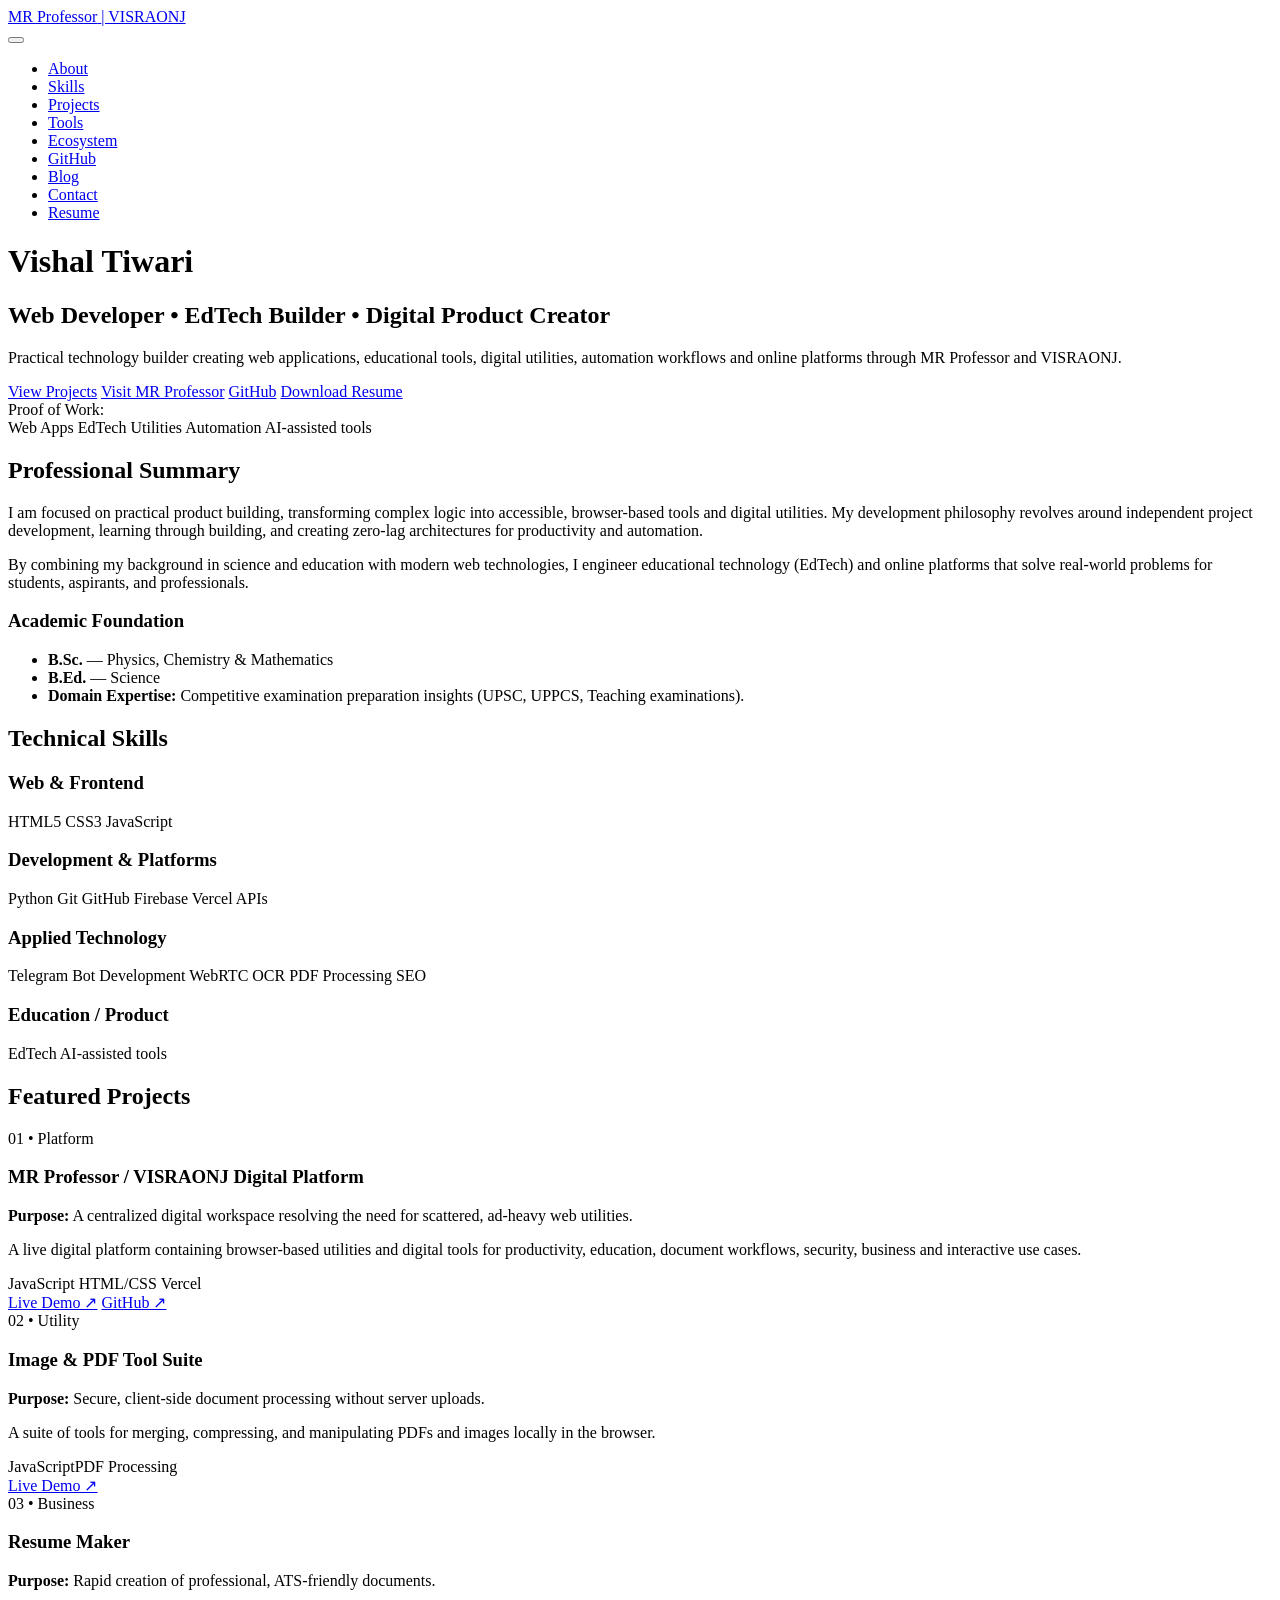
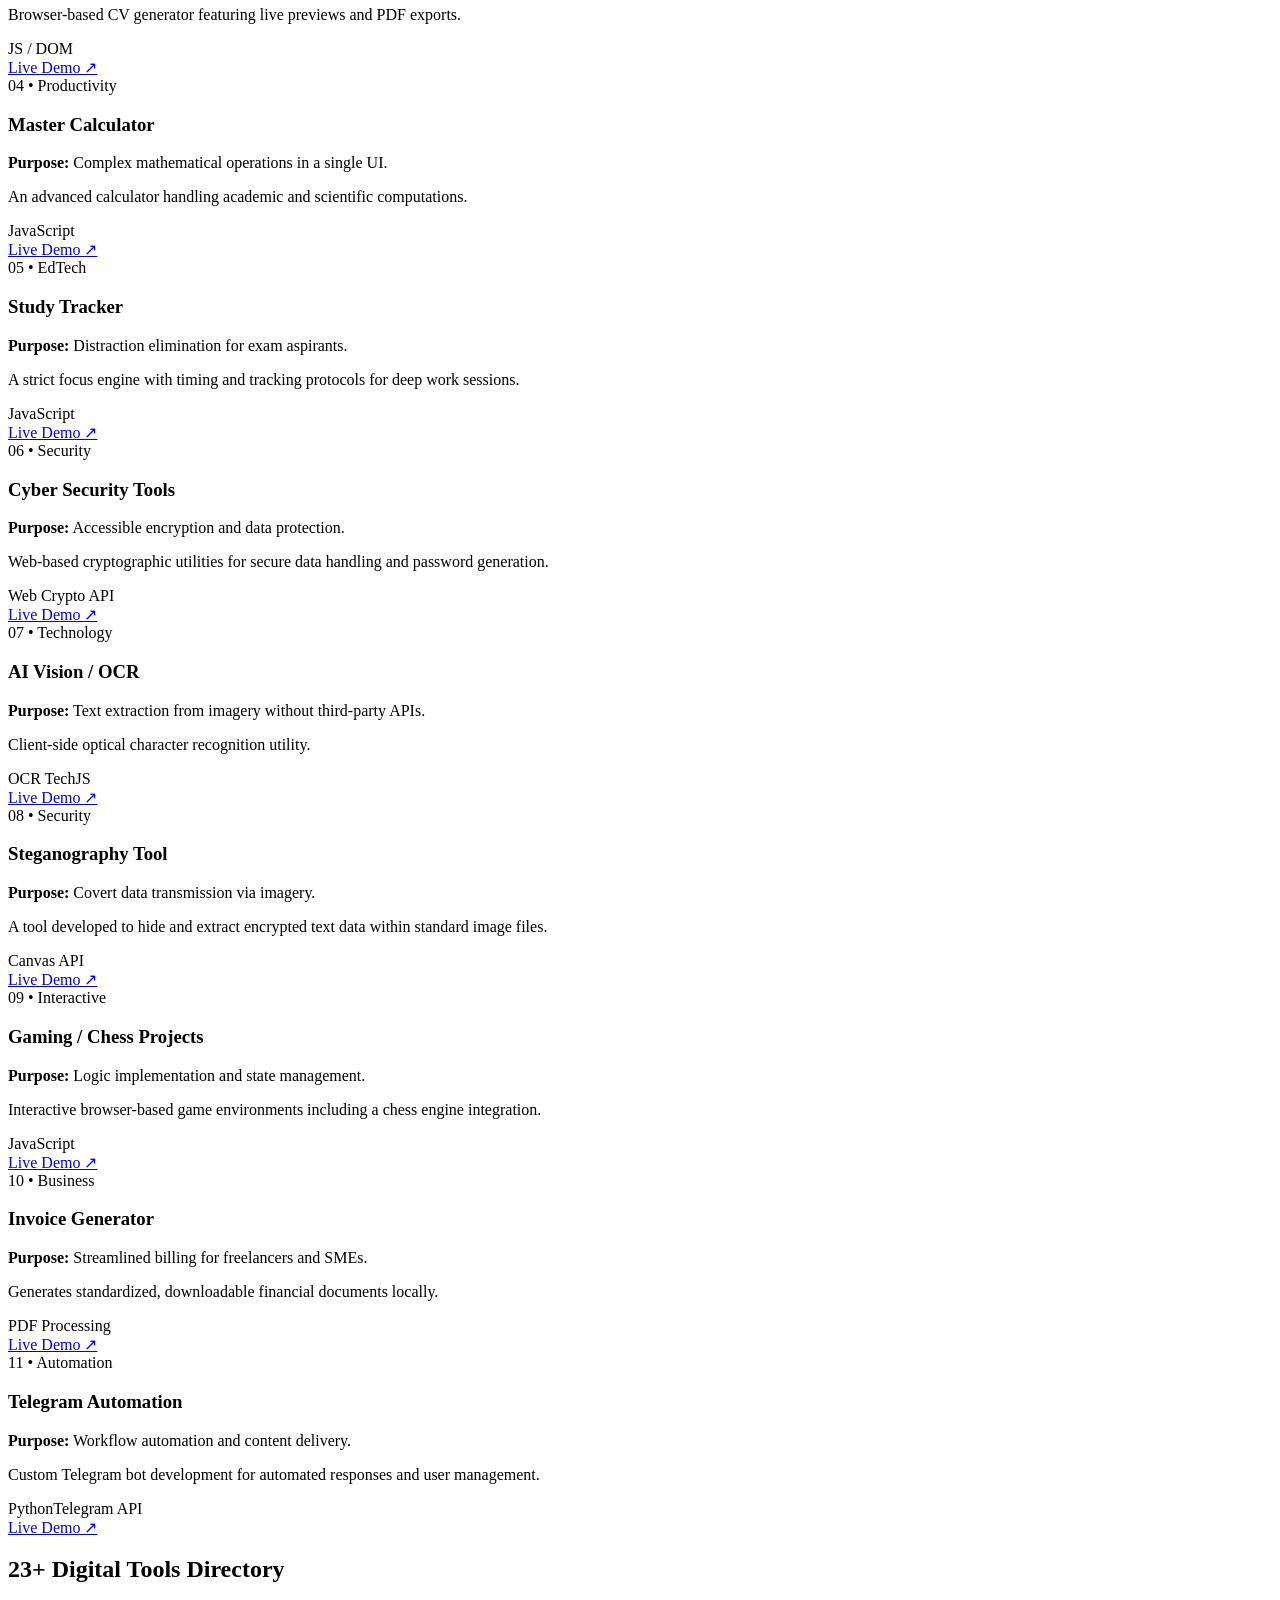
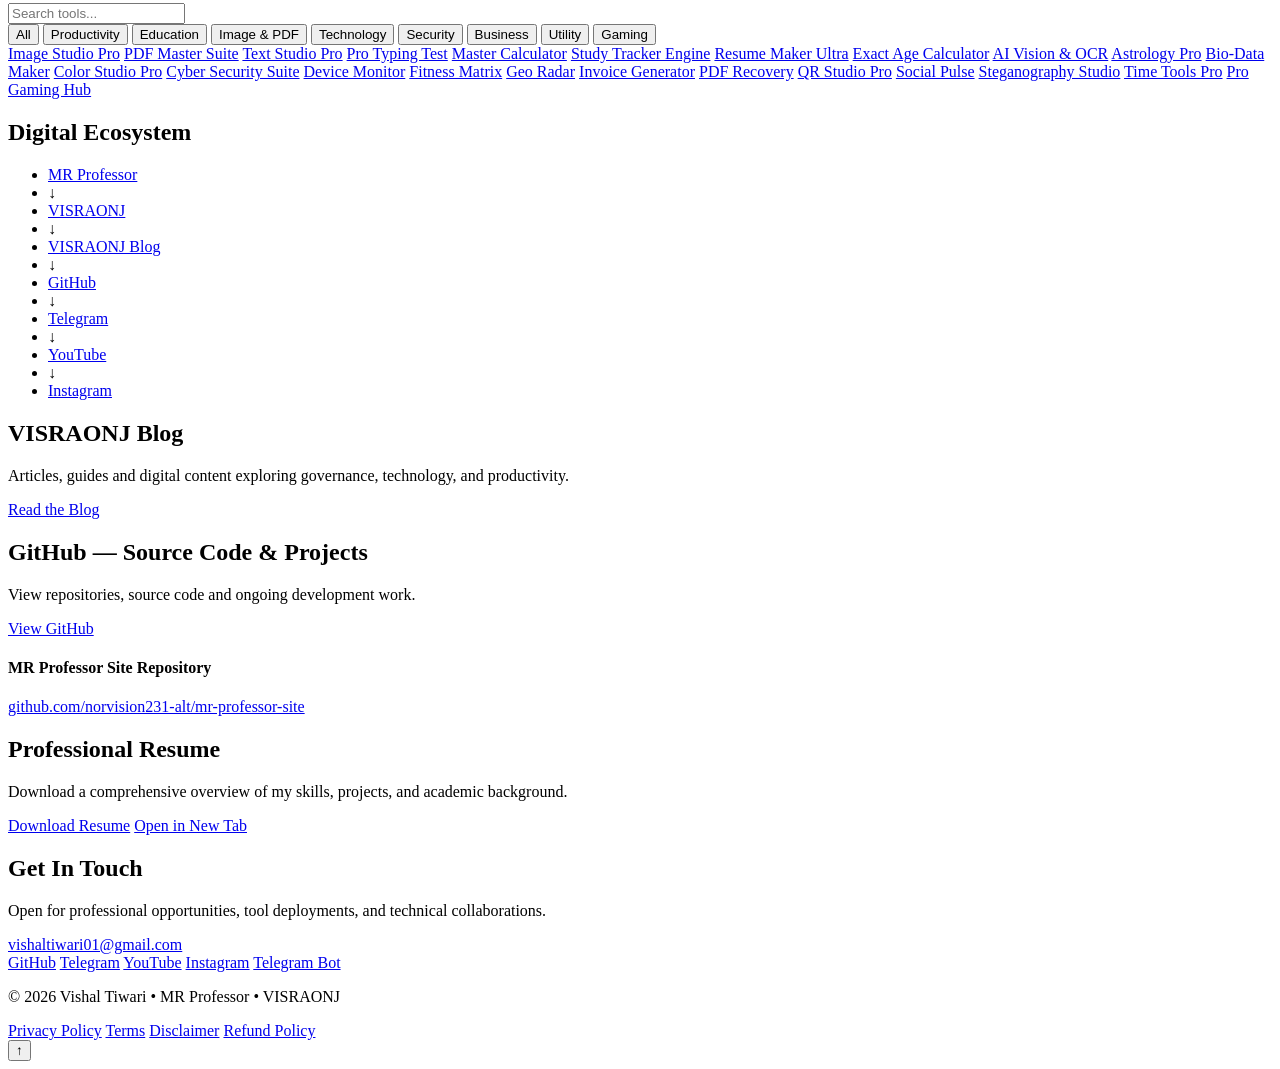
==== index.html @ 4aca89fa "Create index.html" ====
<!DOCTYPE html>
<html lang="en" class="scroll-smooth">
<head>
    <meta charset="UTF-8">
    <meta name="viewport" content="width=device-width, initial-scale=1.0">
    <meta name="description" content="Vishal Tiwari - Web Developer, EdTech Builder, and Digital Product Creator. Practical technology builder creating web applications, digital utilities, and online platforms.">
    <meta name="author" content="Vishal Tiwari">
    <meta name="robots" content="index, follow">
    <title>Vishal Tiwari | Web Developer & EdTech Builder</title>
    
    <!-- EDIT THIS: Replace with your final GitHub Pages URL -->
    <link rel="canonical" href="https://YOUR_USERNAME.github.io/YOUR_REPOSITORY/">
    
    <!-- Open Graph / Social -->
    <meta property="og:title" content="Vishal Tiwari | Web Developer & EdTech Builder">
    <meta property="og:description" content="Practical technology builder creating web applications, educational tools, digital utilities, and online platforms.">
    <!-- EDIT THIS: Replace with your actual URL and a screenshot of your site -->
    <meta property="og:url" content="https://YOUR_USERNAME.github.io/YOUR_REPOSITORY/">
    <meta property="og:type" content="website">
    
    <link rel="stylesheet" href="style.css">
    
    <!-- JSON-LD Structured Data -->
    <script type="application/ld+json">
    {
      "@context": "https://schema.org",
      "@graph": [
        {
          "@type": "Person",
          "name": "Vishal Tiwari",
          "alternateName": "MR Professor",
          "jobTitle": "Web Developer",
          "url": "https://YOUR_USERNAME.github.io/YOUR_REPOSITORY/",
          "sameAs": [
            "https://github.com/norvision231-alt",
            "https://instagram.com/openbook606",
            "https://youtube.com/@openbook506",
            "https://visraonj.com/"
          ]
        },
        {
          "@type": "WebSite",
          "name": "Vishal Tiwari Portfolio",
          "url": "https://YOUR_USERNAME.github.io/YOUR_REPOSITORY/"
        }
      ]
    }
    </script>
</head>
<body>

    <!-- NAVIGATION -->
    <nav class="navbar" id="navbar">
        <div class="container nav-container">
            <div class="nav-brand">
                <a href="#hero">
                    <span class="brand-primary">MR Professor</span>
                    <span class="brand-secondary">| VISRAONJ</span>
                </a>
            </div>
            <button class="hamburger" id="hamburger" aria-label="Toggle navigation" aria-expanded="false">
                <span></span>
                <span></span>
                <span></span>
            </button>
            <ul class="nav-links" id="nav-links">
                <li><a href="#about" class="nav-link">About</a></li>
                <li><a href="#skills" class="nav-link">Skills</a></li>
                <li><a href="#projects" class="nav-link">Projects</a></li>
                <li><a href="#tools" class="nav-link">Tools</a></li>
                <li><a href="#ecosystem" class="nav-link">Ecosystem</a></li>
                <li><a href="#github" class="nav-link">GitHub</a></li>
                <li><a href="#blog" class="nav-link">Blog</a></li>
                <li><a href="#contact" class="nav-link">Contact</a></li>
                <li><a href="#resume" class="nav-link highlight">Resume</a></li>
            </ul>
        </div>
    </nav>

    <main>
        <!-- HERO SECTION -->
        <header id="hero" class="section hero reveal">
            <div class="container">
                <h1 class="hero-title">Vishal Tiwari</h1>
                <h2 class="hero-subtitle">Web Developer <span class="accent-dot">•</span> EdTech Builder <span class="accent-dot">•</span> Digital Product Creator</h2>
                <p class="hero-intro">
                    Practical technology builder creating web applications, educational tools, digital utilities, automation workflows and online platforms through MR Professor and VISRAONJ.
                </p>
                <div class="hero-cta">
                    <a href="#projects" class="btn btn-primary">View Projects</a>
                    <a href="https://mrprofessor.vercel.app/" target="_blank" rel="noopener noreferrer" class="btn btn-outline">Visit MR Professor</a>
                    <a href="https://github.com/norvision231-alt" target="_blank" rel="noopener noreferrer" class="btn btn-outline">GitHub</a>
                    <a href="#resume" class="btn btn-outline">Download Resume</a>
                </div>
                
                <div class="proof-panel">
                    <span class="proof-label">Proof of Work:</span>
                    <div class="proof-tags">
                        <span class="tag">Web Apps</span>
                        <span class="tag">EdTech</span>
                        <span class="tag">Utilities</span>
                        <span class="tag">Automation</span>
                        <span class="tag">AI-assisted tools</span>
                    </div>
                </div>
            </div>
        </header>

        <!-- ABOUT SECTION -->
        <section id="about" class="section reveal">
            <div class="container">
                <h2 class="section-title">Professional Summary</h2>
                <div class="about-grid">
                    <div class="about-text card">
                        <p>I am focused on practical product building, transforming complex logic into accessible, browser-based tools and digital utilities. My development philosophy revolves around independent project development, learning through building, and creating zero-lag architectures for productivity and automation.</p>
                        <p>By combining my background in science and education with modern web technologies, I engineer educational technology (EdTech) and online platforms that solve real-world problems for students, aspirants, and professionals.</p>
                    </div>
                    <div class="academic-text card">
                        <h3>Academic Foundation</h3>
                        <ul class="academic-list">
                            <li>
                                <strong>B.Sc.</strong> — Physics, Chemistry & Mathematics
                            </li>
                            <li>
                                <strong>B.Ed.</strong> — Science
                            </li>
                            <li>
                                <strong>Domain Expertise:</strong> Competitive examination preparation insights (UPSC, UPPCS, Teaching examinations).
                            </li>
                        </ul>
                    </div>
                </div>
            </div>
        </section>

        <!-- SKILLS SECTION -->
        <section id="skills" class="section reveal">
            <div class="container">
                <h2 class="section-title">Technical Skills</h2>
                <div class="skills-grid">
                    <div class="skill-category card">
                        <h3>Web & Frontend</h3>
                        <div class="skill-tags">
                            <span class="tag tech-tag">HTML5</span>
                            <span class="tag tech-tag">CSS3</span>
                            <span class="tag tech-tag">JavaScript</span>
                        </div>
                    </div>
                    <div class="skill-category card">
                        <h3>Development & Platforms</h3>
                        <div class="skill-tags">
                            <span class="tag tech-tag">Python</span>
                            <span class="tag tech-tag">Git</span>
                            <span class="tag tech-tag">GitHub</span>
                            <span class="tag tech-tag">Firebase</span>
                            <span class="tag tech-tag">Vercel</span>
                            <span class="tag tech-tag">APIs</span>
                        </div>
                    </div>
                    <div class="skill-category card">
                        <h3>Applied Technology</h3>
                        <div class="skill-tags">
                            <span class="tag tech-tag">Telegram Bot Development</span>
                            <span class="tag tech-tag">WebRTC</span>
                            <span class="tag tech-tag">OCR</span>
                            <span class="tag tech-tag">PDF Processing</span>
                            <span class="tag tech-tag">SEO</span>
                        </div>
                    </div>
                    <div class="skill-category card">
                        <h3>Education / Product</h3>
                        <div class="skill-tags">
                            <span class="tag tech-tag">EdTech</span>
                            <span class="tag tech-tag">AI-assisted tools</span>
                        </div>
                    </div>
                </div>
            </div>
        </section>

        <!-- PROJECTS SECTION -->
        <section id="projects" class="section reveal">
            <div class="container">
                <h2 class="section-title">Featured Projects</h2>
                <div class="projects-grid">
                    
                    <!-- 1. Large Featured Project -->
                    <div class="project-card card featured-large">
                        <div class="project-meta">01 • Platform</div>
                        <h3>MR Professor / VISRAONJ Digital Platform</h3>
                        <p class="project-purpose"><strong>Purpose:</strong> A centralized digital workspace resolving the need for scattered, ad-heavy web utilities.</p>
                        <p>A live digital platform containing browser-based utilities and digital tools for productivity, education, document workflows, security, business and interactive use cases.</p>
                        <div class="project-tech">
                            <span class="tag">JavaScript</span>
                            <span class="tag">HTML/CSS</span>
                            <span class="tag">Vercel</span>
                        </div>
                        <div class="project-links">
                            <a href="https://mrprofessor.vercel.app/" target="_blank" rel="noopener noreferrer" class="btn-link">Live Demo ↗</a>
                            <a href="https://github.com/norvision231-alt/mr-professor-site" target="_blank" rel="noopener noreferrer" class="btn-link">GitHub ↗</a>
                        </div>
                    </div>

                    <!-- 2 -->
                    <div class="project-card card">
                        <div class="project-meta">02 • Utility</div>
                        <h3>Image & PDF Tool Suite</h3>
                        <p class="project-purpose"><strong>Purpose:</strong> Secure, client-side document processing without server uploads.</p>
                        <p>A suite of tools for merging, compressing, and manipulating PDFs and images locally in the browser.</p>
                        <div class="project-tech"><span class="tag">JavaScript</span><span class="tag">PDF Processing</span></div>
                        <div class="project-links"><a href="https://mrprofessor.vercel.app/pdf-master.html" target="_blank" rel="noopener noreferrer" class="btn-link">Live Demo ↗</a></div>
                    </div>

                    <!-- 3 -->
                    <div class="project-card card">
                        <div class="project-meta">03 • Business</div>
                        <h3>Resume Maker</h3>
                        <p class="project-purpose"><strong>Purpose:</strong> Rapid creation of professional, ATS-friendly documents.</p>
                        <p>Browser-based CV generator featuring live previews and PDF exports.</p>
                        <div class="project-tech"><span class="tag">JS / DOM</span></div>
                        <div class="project-links"><a href="https://mrprofessor.vercel.app/resume-maker.html" target="_blank" rel="noopener noreferrer" class="btn-link">Live Demo ↗</a></div>
                    </div>

                    <!-- 4 -->
                    <div class="project-card card">
                        <div class="project-meta">04 • Productivity</div>
                        <h3>Master Calculator</h3>
                        <p class="project-purpose"><strong>Purpose:</strong> Complex mathematical operations in a single UI.</p>
                        <p>An advanced calculator handling academic and scientific computations.</p>
                        <div class="project-tech"><span class="tag">JavaScript</span></div>
                        <div class="project-links"><a href="https://mrprofessor.vercel.app/master-calculator.html" target="_blank" rel="noopener noreferrer" class="btn-link">Live Demo ↗</a></div>
                    </div>

                    <!-- 5 -->
                    <div class="project-card card">
                        <div class="project-meta">05 • EdTech</div>
                        <h3>Study Tracker</h3>
                        <p class="project-purpose"><strong>Purpose:</strong> Distraction elimination for exam aspirants.</p>
                        <p>A strict focus engine with timing and tracking protocols for deep work sessions.</p>
                        <div class="project-tech"><span class="tag">JavaScript</span></div>
                        <div class="project-links"><a href="https://mrprofessor.vercel.app/study-tracker.html" target="_blank" rel="noopener noreferrer" class="btn-link">Live Demo ↗</a></div>
                    </div>

                    <!-- 6 -->
                    <div class="project-card card">
                        <div class="project-meta">06 • Security</div>
                        <h3>Cyber Security Tools</h3>
                        <p class="project-purpose"><strong>Purpose:</strong> Accessible encryption and data protection.</p>
                        <p>Web-based cryptographic utilities for secure data handling and password generation.</p>
                        <div class="project-tech"><span class="tag">Web Crypto API</span></div>
                        <div class="project-links"><a href="https://mrprofessor.vercel.app/cyber-security.html" target="_blank" rel="noopener noreferrer" class="btn-link">Live Demo ↗</a></div>
                    </div>

                    <!-- 7 -->
                    <div class="project-card card">
                        <div class="project-meta">07 • Technology</div>
                        <h3>AI Vision / OCR</h3>
                        <p class="project-purpose"><strong>Purpose:</strong> Text extraction from imagery without third-party APIs.</p>
                        <p>Client-side optical character recognition utility.</p>
                        <div class="project-tech"><span class="tag">OCR Tech</span><span class="tag">JS</span></div>
                        <div class="project-links"><a href="https://mrprofessor.vercel.app/ai-vision.html" target="_blank" rel="noopener noreferrer" class="btn-link">Live Demo ↗</a></div>
                    </div>

                    <!-- 8 -->
                    <div class="project-card card">
                        <div class="project-meta">08 • Security</div>
                        <h3>Steganography Tool</h3>
                        <p class="project-purpose"><strong>Purpose:</strong> Covert data transmission via imagery.</p>
                        <p>A tool developed to hide and extract encrypted text data within standard image files.</p>
                        <div class="project-tech"><span class="tag">Canvas API</span></div>
                        <div class="project-links"><a href="https://mrprofessor.vercel.app/stego-studio.html" target="_blank" rel="noopener noreferrer" class="btn-link">Live Demo ↗</a></div>
                    </div>

                    <!-- 9 -->
                    <div class="project-card card">
                        <div class="project-meta">09 • Interactive</div>
                        <h3>Gaming / Chess Projects</h3>
                        <p class="project-purpose"><strong>Purpose:</strong> Logic implementation and state management.</p>
                        <p>Interactive browser-based game environments including a chess engine integration.</p>
                        <div class="project-tech"><span class="tag">JavaScript</span></div>
                        <div class="project-links"><a href="https://mrprofessor.vercel.app/pro-gaming-hub.html" target="_blank" rel="noopener noreferrer" class="btn-link">Live Demo ↗</a></div>
                    </div>

                    <!-- 10 -->
                    <div class="project-card card">
                        <div class="project-meta">10 • Business</div>
                        <h3>Invoice Generator</h3>
                        <p class="project-purpose"><strong>Purpose:</strong> Streamlined billing for freelancers and SMEs.</p>
                        <p>Generates standardized, downloadable financial documents locally.</p>
                        <div class="project-tech"><span class="tag">PDF Processing</span></div>
                        <div class="project-links"><a href="https://mrprofessor.vercel.app/invoice-generator.html" target="_blank" rel="noopener noreferrer" class="btn-link">Live Demo ↗</a></div>
                    </div>

                    <!-- 11 -->
                    <div class="project-card card">
                        <div class="project-meta">11 • Automation</div>
                        <h3>Telegram Automation</h3>
                        <p class="project-purpose"><strong>Purpose:</strong> Workflow automation and content delivery.</p>
                        <p>Custom Telegram bot development for automated responses and user management.</p>
                        <div class="project-tech"><span class="tag">Python</span><span class="tag">Telegram API</span></div>
                        <div class="project-links"><a href="https://t.me/MR_PROFESSORSBOT" target="_blank" rel="noopener noreferrer" class="btn-link">Live Demo ↗</a></div>
                    </div>

                </div>
            </div>
        </section>

        <!-- TOOLS DIRECTORY -->
        <section id="tools" class="section reveal bg-alt">
            <div class="container">
                <h2 class="section-title">23+ Digital Tools Directory</h2>
                
                <div class="tool-controls">
                    <input type="text" id="tool-search" class="search-input" placeholder="Search tools..." aria-label="Search tools">
                    
                    <div class="filter-group" id="tool-filters">
                        <button class="filter-btn active" data-filter="all">All</button>
                        <button class="filter-btn" data-filter="productivity">Productivity</button>
                        <button class="filter-btn" data-filter="education">Education</button>
                        <button class="filter-btn" data-filter="image-pdf">Image & PDF</button>
                        <button class="filter-btn" data-filter="technology">Technology</button>
                        <button class="filter-btn" data-filter="security">Security</button>
                        <button class="filter-btn" data-filter="business">Business</button>
                        <button class="filter-btn" data-filter="utility">Utility</button>
                        <button class="filter-btn" data-filter="gaming">Gaming</button>
                    </div>
                </div>

                <div class="tools-grid" id="tools-grid">
                    <!-- Premium Tools -->
                    <a href="https://mrprofessor.vercel.app/image-studio.html" target="_blank" rel="noopener noreferrer" class="tool-item card premium" data-category="image-pdf productivity">Image Studio Pro</a>
                    <a href="https://mrprofessor.vercel.app/pdf-master.html" target="_blank" rel="noopener noreferrer" class="tool-item card premium" data-category="image-pdf productivity">PDF Master Suite</a>
                    <a href="https://mrprofessor.vercel.app/text-studio.html" target="_blank" rel="noopener noreferrer" class="tool-item card premium" data-category="productivity utility">Text Studio Pro</a>
                    <a href="https://mrprofessor.vercel.app/typing-test.html" target="_blank" rel="noopener noreferrer" class="tool-item card premium" data-category="education productivity">Pro Typing Test</a>
                    <a href="https://mrprofessor.vercel.app/master-calculator.html" target="_blank" rel="noopener noreferrer" class="tool-item card premium" data-category="productivity education">Master Calculator</a>
                    <a href="https://mrprofessor.vercel.app/study-tracker.html" target="_blank" rel="noopener noreferrer" class="tool-item card premium" data-category="education productivity">Study Tracker Engine</a>
                    <a href="https://mrprofessor.vercel.app/resume-maker.html" target="_blank" rel="noopener noreferrer" class="tool-item card premium" data-category="business productivity">Resume Maker Ultra</a>
                    
                    <!-- Other Tools -->
                    <a href="https://mrprofessor.vercel.app/age-calculator.html" target="_blank" rel="noopener noreferrer" class="tool-item card" data-category="utility">Exact Age Calculator</a>
                    <a href="https://mrprofessor.vercel.app/ai-vision.html" target="_blank" rel="noopener noreferrer" class="tool-item card" data-category="technology image-pdf">AI Vision & OCR</a>
                    <a href="https://mrprofessor.vercel.app/astrology-pro.html" target="_blank" rel="noopener noreferrer" class="tool-item card" data-category="utility">Astrology Pro</a>
                    <a href="https://mrprofessor.vercel.app/bio-data-maker.html" target="_blank" rel="noopener noreferrer" class="tool-item card" data-category="business">Bio-Data Maker</a>
                    <a href="https://mrprofessor.vercel.app/color-studio.html" target="_blank" rel="noopener noreferrer" class="tool-item card" data-category="technology image-pdf">Color Studio Pro</a>
                    <a href="https://mrprofessor.vercel.app/cyber-security.html" target="_blank" rel="noopener noreferrer" class="tool-item card" data-category="security">Cyber Security Suite</a>
                    <a href="https://mrprofessor.vercel.app/device-monitor.html" target="_blank" rel="noopener noreferrer" class="tool-item card" data-category="technology utility">Device Monitor</a>
                    <a href="https://mrprofessor.vercel.app/fitness-matrix.html" target="_blank" rel="noopener noreferrer" class="tool-item card" data-category="utility">Fitness Matrix</a>
                    <a href="https://mrprofessor.vercel.app/geo-radar.html" target="_blank" rel="noopener noreferrer" class="tool-item card" data-category="technology utility">Geo Radar</a>
                    <a href="https://mrprofessor.vercel.app/invoice-generator.html" target="_blank" rel="noopener noreferrer" class="tool-item card" data-category="business productivity">Invoice Generator</a>
                    <a href="https://mrprofessor.vercel.app/pdf-recovery.html" target="_blank" rel="noopener noreferrer" class="tool-item card" data-category="image-pdf security">PDF Recovery</a>
                    <a href="https://mrprofessor.vercel.app/qr-studio.html" target="_blank" rel="noopener noreferrer" class="tool-item card" data-category="utility technology">QR Studio Pro</a>
                    <a href="https://mrprofessor.vercel.app/social-pulse.html" target="_blank" rel="noopener noreferrer" class="tool-item card" data-category="business utility">Social Pulse</a>
                    <a href="https://mrprofessor.vercel.app/stego-studio.html" target="_blank" rel="noopener noreferrer" class="tool-item card" data-category="security image-pdf">Steganography Studio</a>
                    <a href="https://mrprofessor.vercel.app/time-tools.html" target="_blank" rel="noopener noreferrer" class="tool-item card" data-category="productivity utility">Time Tools Pro</a>
                    <a href="https://mrprofessor.vercel.app/pro-gaming-hub.html" target="_blank" rel="noopener noreferrer" class="tool-item card" data-category="gaming">Pro Gaming Hub</a>
                </div>
            </div>
        </section>

        <!-- ECOSYSTEM & BLOG -->
        <section id="ecosystem" class="section reveal">
            <div class="container">
                <div class="dual-grid">
                    <!-- Ecosystem Flow -->
                    <div class="ecosystem-flow card">
                        <h2 class="section-title">Digital Ecosystem</h2>
                        <ul class="eco-list">
                            <li><a href="https://mrprofessor.vercel.app/" target="_blank" rel="noopener noreferrer">MR Professor</a></li>
                            <li class="arrow">↓</li>
                            <li><a href="https://visraonj.com/" target="_blank" rel="noopener noreferrer">VISRAONJ</a></li>
                            <li class="arrow">↓</li>
                            <li><a href="https://visraonj.blogspot.com/" target="_blank" rel="noopener noreferrer">VISRAONJ Blog</a></li>
                            <li class="arrow">↓</li>
                            <li><a href="https://github.com/norvision231-alt" target="_blank" rel="noopener noreferrer">GitHub</a></li>
                            <li class="arrow">↓</li>
                            <li><a href="https://t.me/openbook506" target="_blank" rel="noopener noreferrer">Telegram</a></li>
                            <li class="arrow">↓</li>
                            <li><a href="https://youtube.com/@openbook506" target="_blank" rel="noopener noreferrer">YouTube</a></li>
                            <li class="arrow">↓</li>
                            <li><a href="https://instagram.com/openbook606" target="_blank" rel="noopener noreferrer">Instagram</a></li>
                        </ul>
                    </div>
                    
                    <!-- Blog Promo -->
                    <div class="blog-promo card" id="blog">
                        <h2 class="section-title">VISRAONJ Blog</h2>
                        <p>Articles, guides and digital content exploring governance, technology, and productivity.</p>
                        <a href="https://visraonj.blogspot.com/" target="_blank" rel="noopener noreferrer" class="btn btn-primary mt-4">Read the Blog</a>
                    </div>
                </div>
            </div>
        </section>

        <!-- GITHUB SECTION -->
        <section id="github" class="section reveal bg-alt">
            <div class="container text-center">
                <h2 class="section-title">GitHub — Source Code & Projects</h2>
                <p class="mb-4">View repositories, source code and ongoing development work.</p>
                
                <div class="github-actions">
                    <a href="https://github.com/norvision231-alt" target="_blank" rel="noopener noreferrer" class="btn btn-primary btn-large">View GitHub</a>
                    
                    <div class="repo-card card mt-4">
                        <h4>MR Professor Site Repository</h4>
                        <a href="https://github.com/norvision231-alt/mr-professor-site" target="_blank" rel="noopener noreferrer" class="repo-link">github.com/norvision231-alt/mr-professor-site</a>
                    </div>
                </div>
            </div>
        </section>

        <!-- RESUME & CONTACT -->
        <section id="contact" class="section reveal">
            <div class="container dual-grid">
                
                <!-- Resume -->
                <div class="resume-card card text-center" id="resume">
                    <h2>Professional Resume</h2>
                    <p>Download a comprehensive overview of my skills, projects, and academic background.</p>
                    <div class="btn-group mt-4">
                        <a href="./resume.pdf" download="Vishal-Tiwari-Resume.pdf" class="btn btn-primary">Download Resume</a>
                        <a href="./resume.pdf" target="_blank" rel="noopener noreferrer" class="btn btn-outline">Open in New Tab</a>
                    </div>
                </div>

                <!-- Contact -->
                <div class="contact-card card">
                    <h2>Get In Touch</h2>
                    <p>Open for professional opportunities, tool deployments, and technical collaborations.</p>
                    
                    <!-- EDIT THIS: Replace with your actual email address -->
                    <a href="mailto:vishaltiwari01@gmail.com" class="email-link">vishaltiwari01@gmail.com</a>
                    
                    <div class="social-grid mt-4">
                        <a href="https://github.com/norvision231-alt" target="_blank" rel="noopener noreferrer" class="social-link">GitHub</a>
                        <a href="https://t.me/openbook506" target="_blank" rel="noopener noreferrer" class="social-link">Telegram</a>
                        <a href="https://youtube.com/@openbook506" target="_blank" rel="noopener noreferrer" class="social-link">YouTube</a>
                        <a href="https://instagram.com/openbook606" target="_blank" rel="noopener noreferrer" class="social-link">Instagram</a>
                        <a href="https://t.me/MR_PROFESSORSBOT" target="_blank" rel="noopener noreferrer" class="social-link">Telegram Bot</a>
                    </div>
                </div>

            </div>
        </section>
    </main>

    <!-- FOOTER -->
    <footer>
        <div class="container">
            <div class="footer-content">
                <p>&copy; 2026 Vishal Tiwari &bull; MR Professor &bull; VISRAONJ</p>
                <div class="legal-links">
                    <a href="https://mrprofessor.vercel.app/privacy.html" target="_blank" rel="noopener noreferrer">Privacy Policy</a>
                    <a href="https://mrprofessor.vercel.app/terms.html" target="_blank" rel="noopener noreferrer">Terms</a>
                    <a href="https://mrprofessor.vercel.app/disclaimer.html" target="_blank" rel="noopener noreferrer">Disclaimer</a>
                    <a href="https://mrprofessor.vercel.app/refund-policy.html" target="_blank" rel="noopener noreferrer">Refund Policy</a>
                </div>
            </div>
        </div>
    </footer>

    <button id="back-to-top" aria-label="Back to top">↑</button>

    <script src="script.js"></script>
</body>
</html>
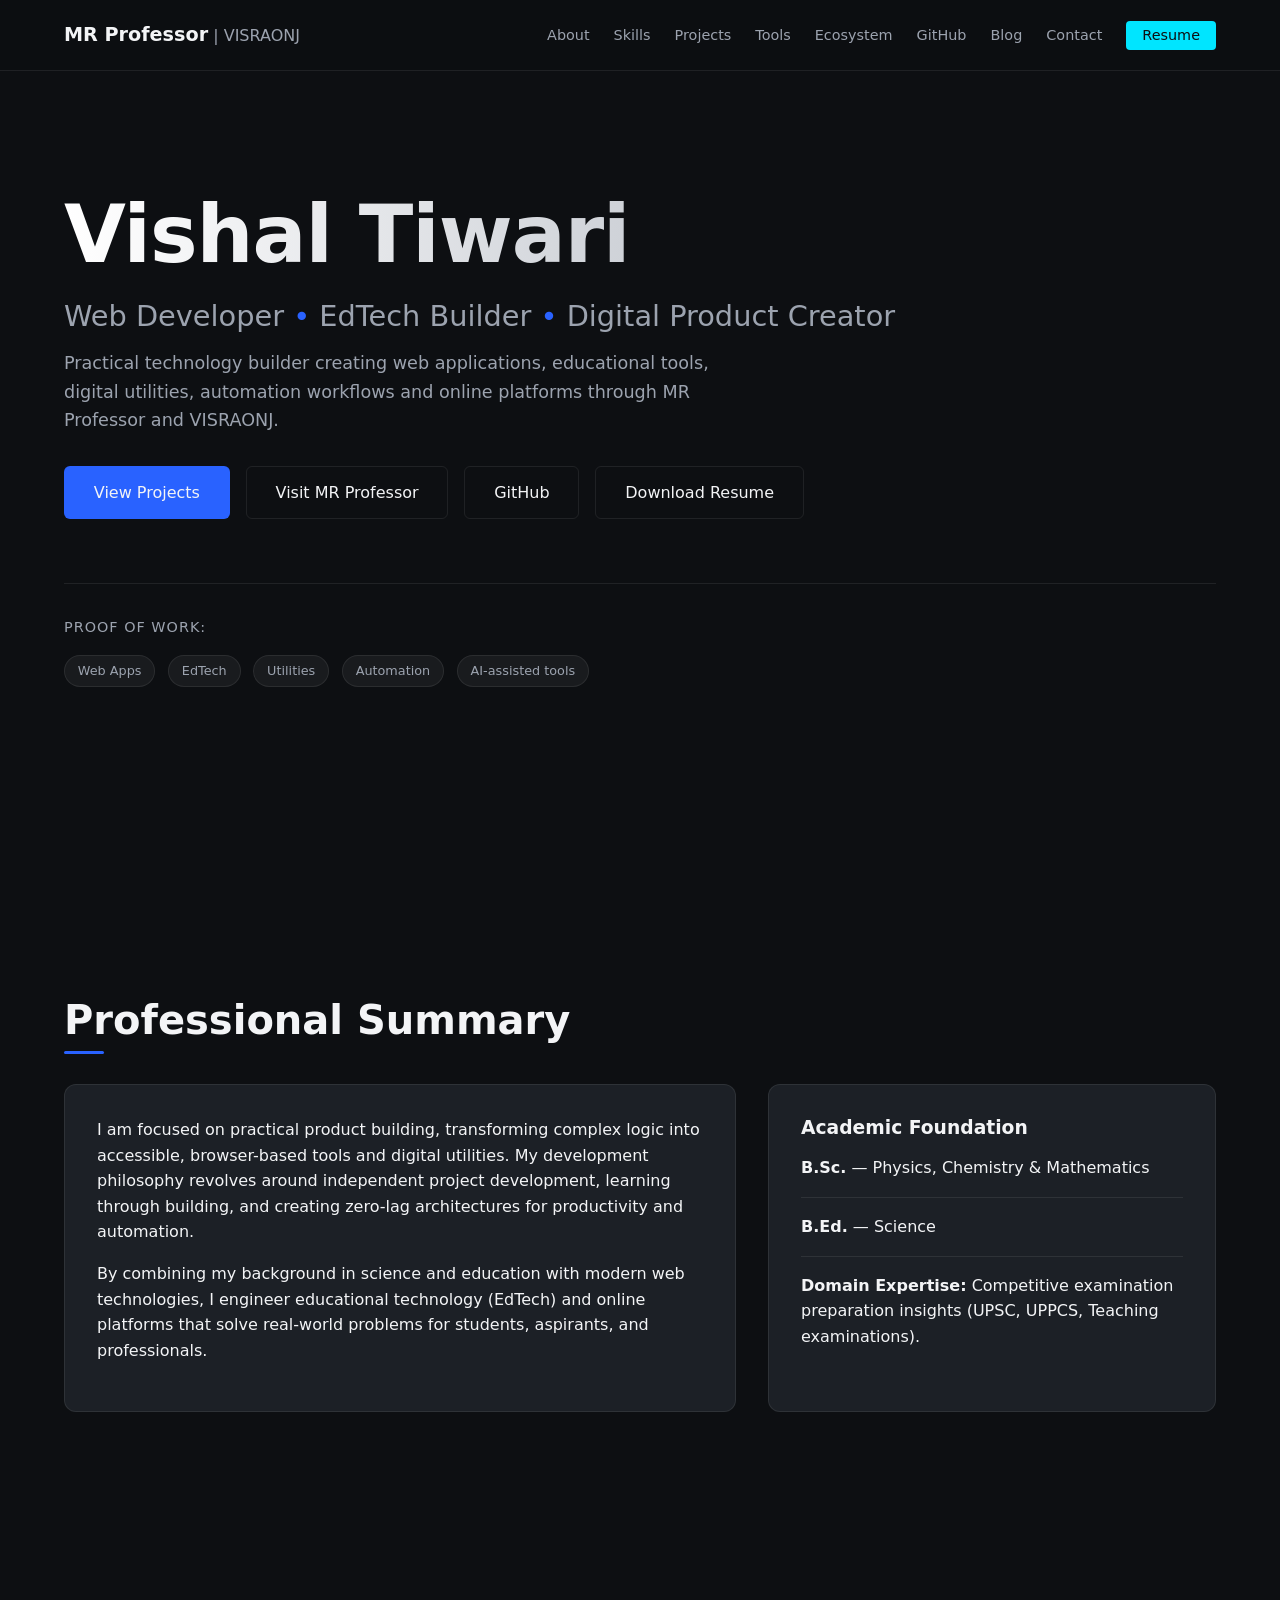
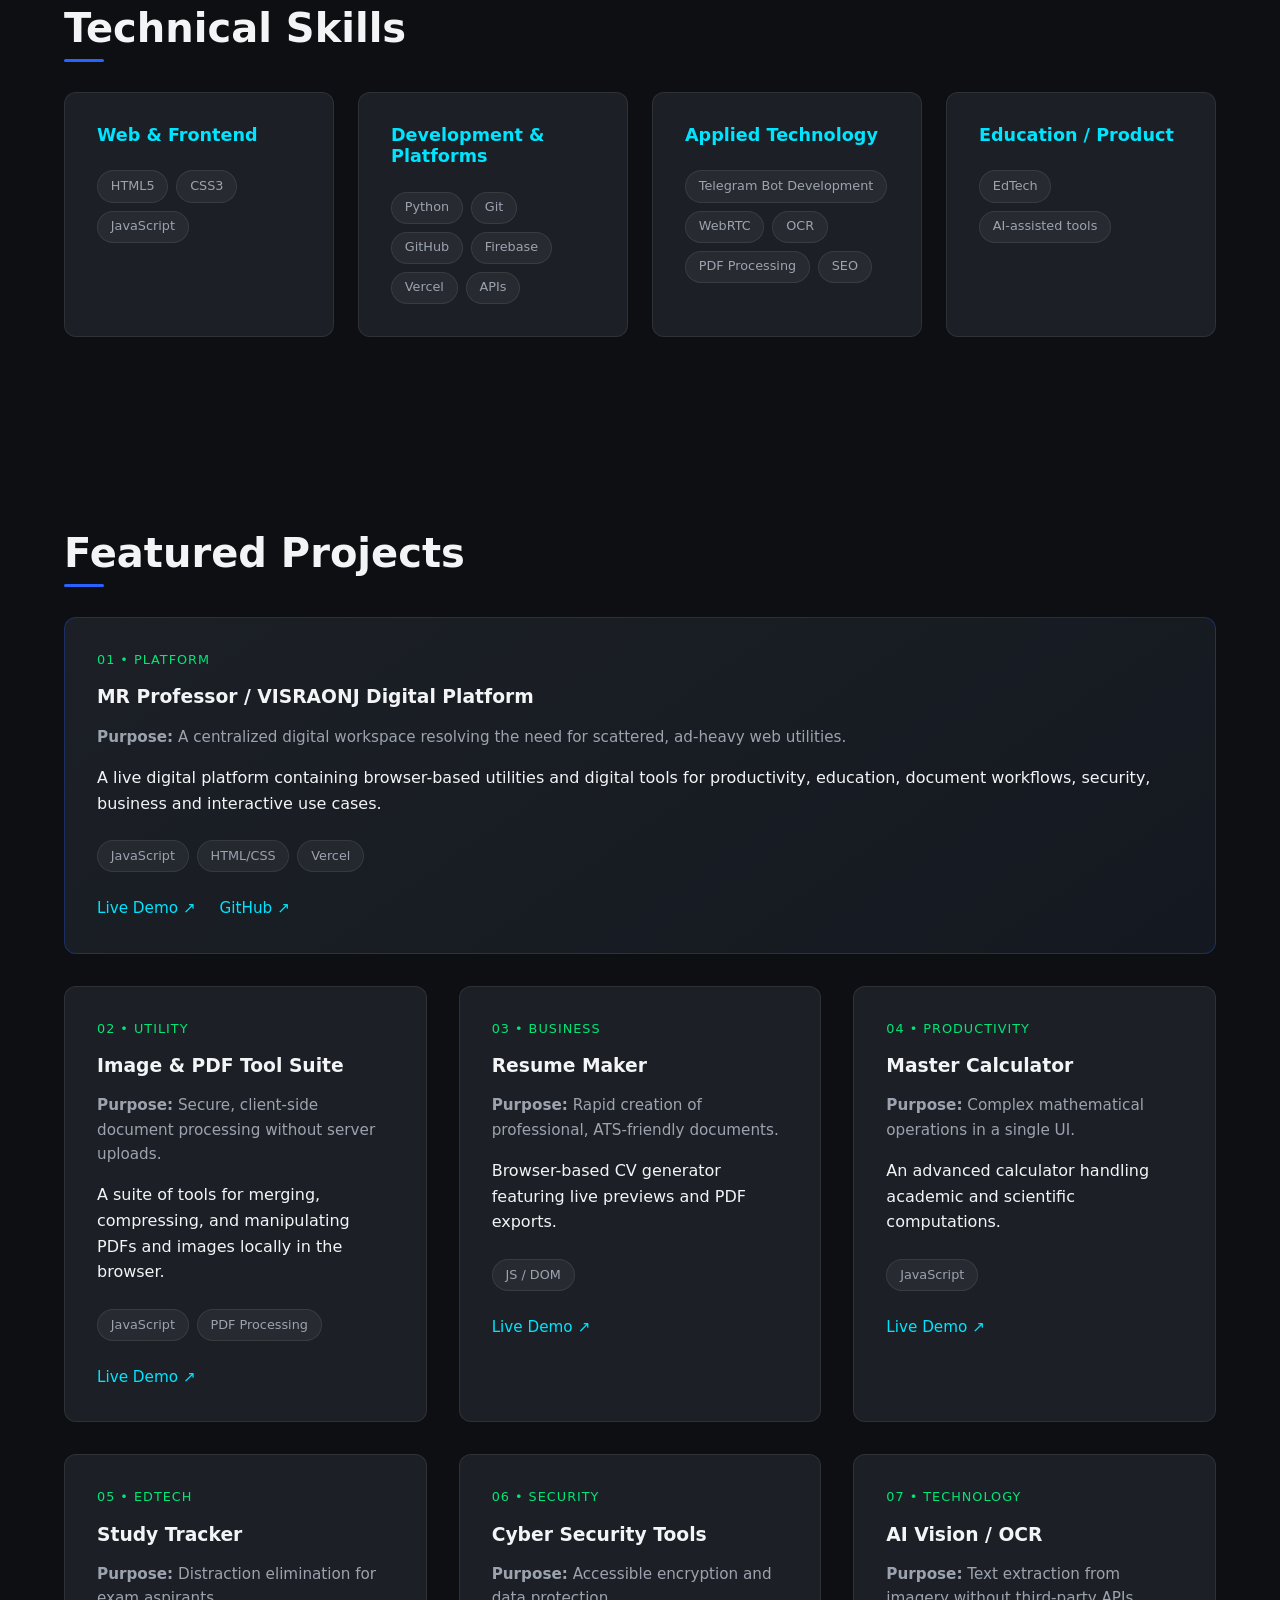
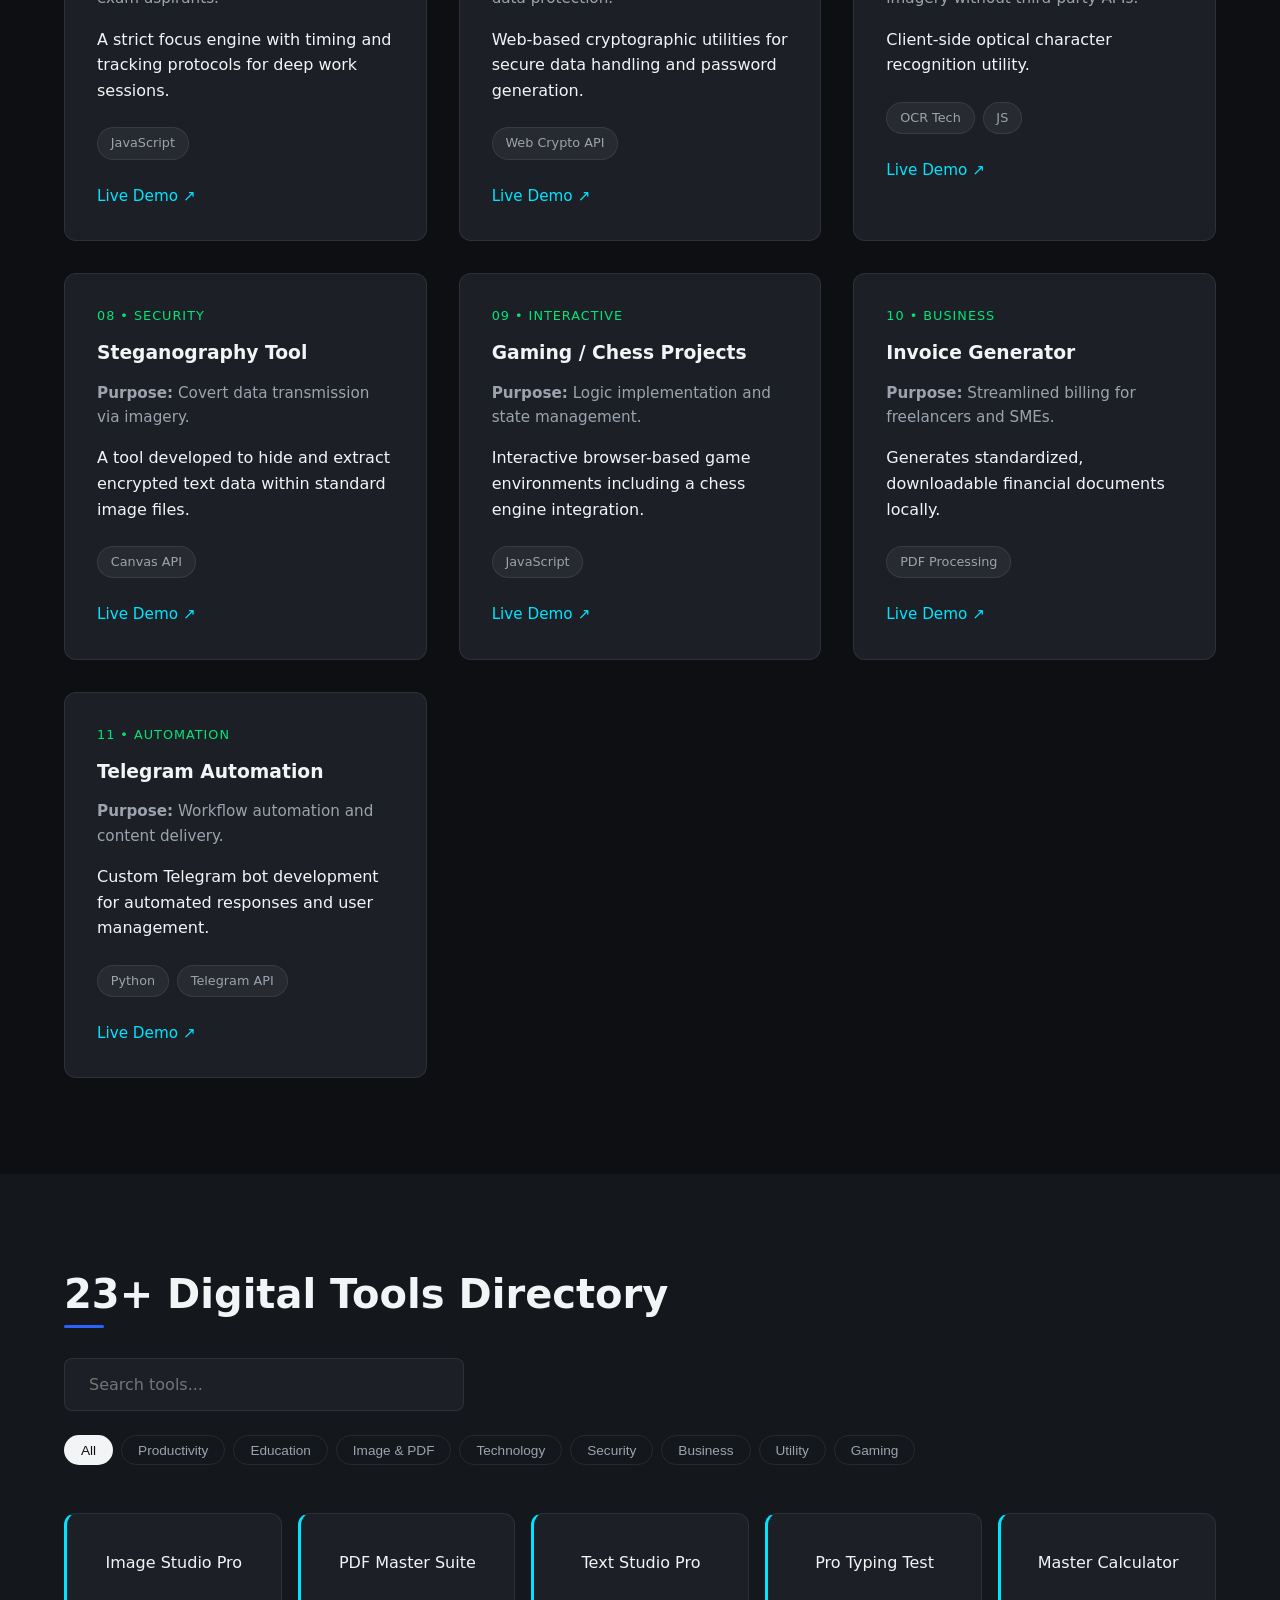
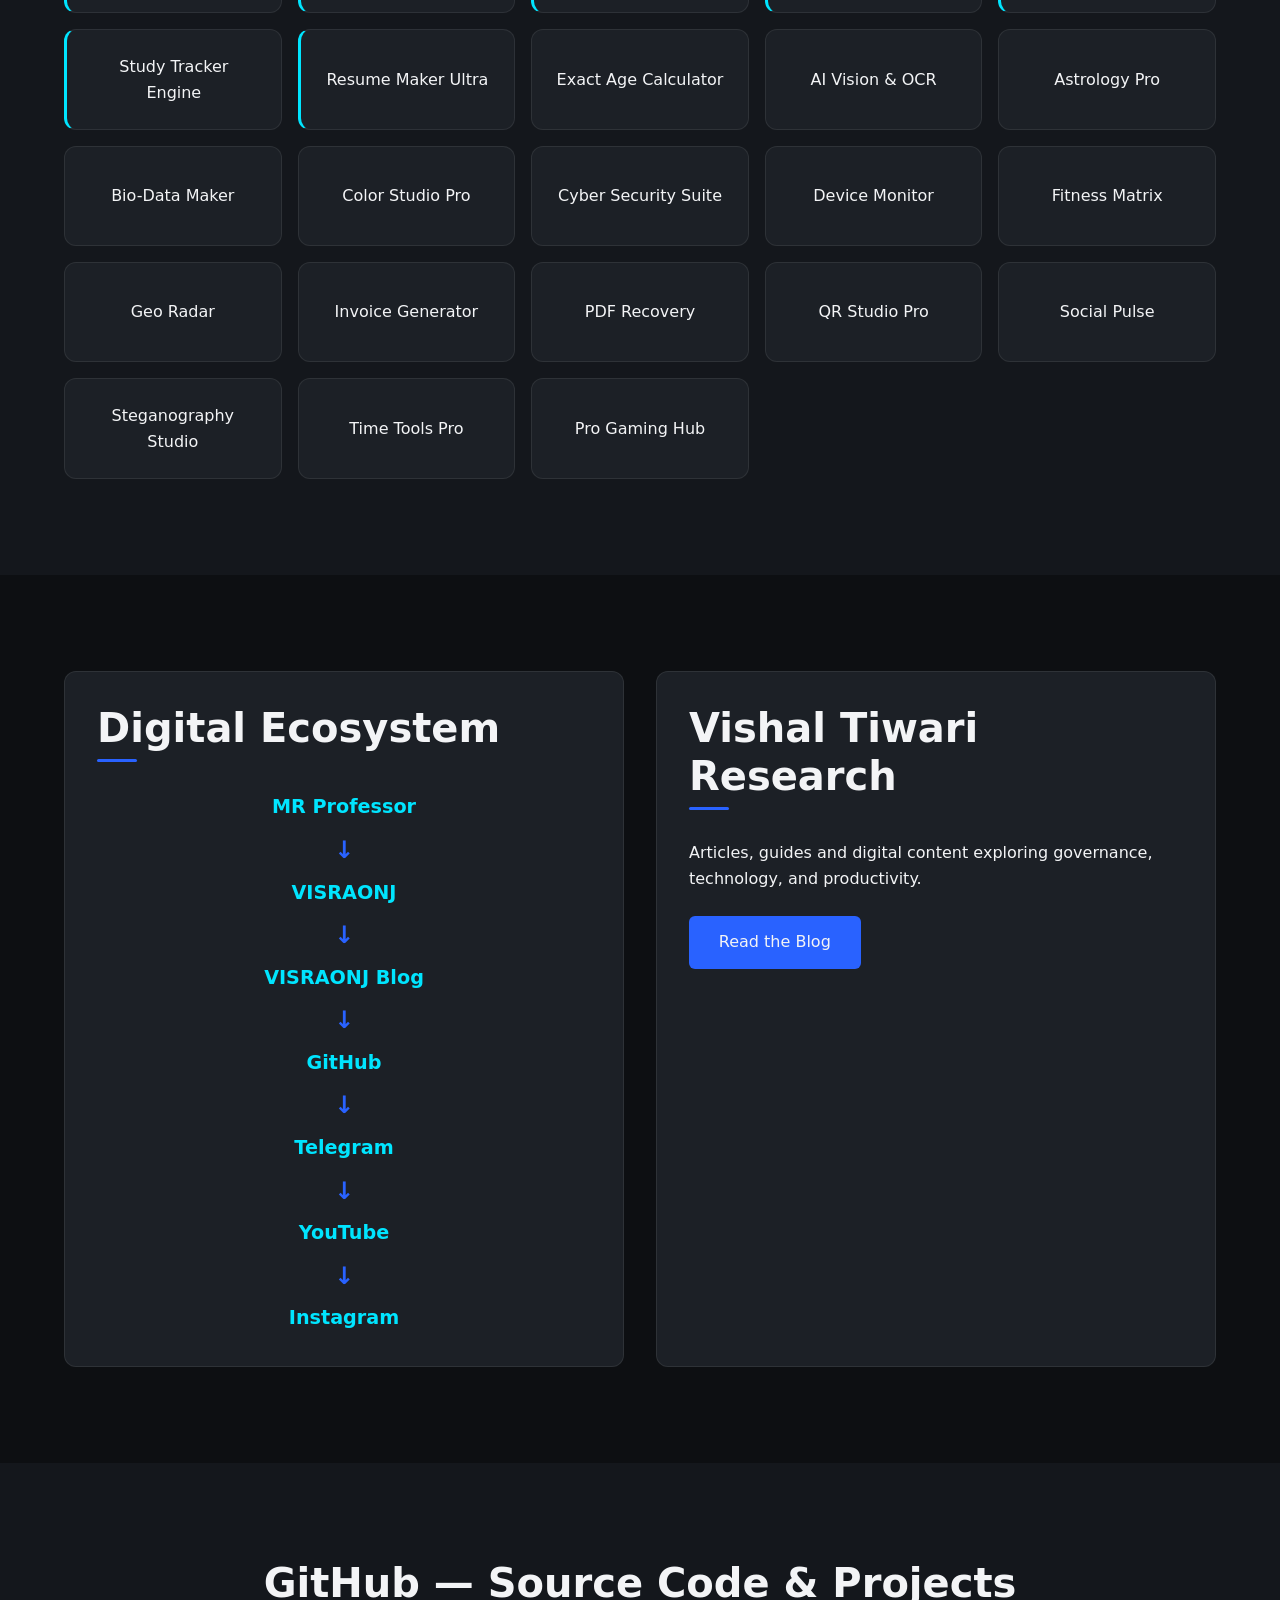
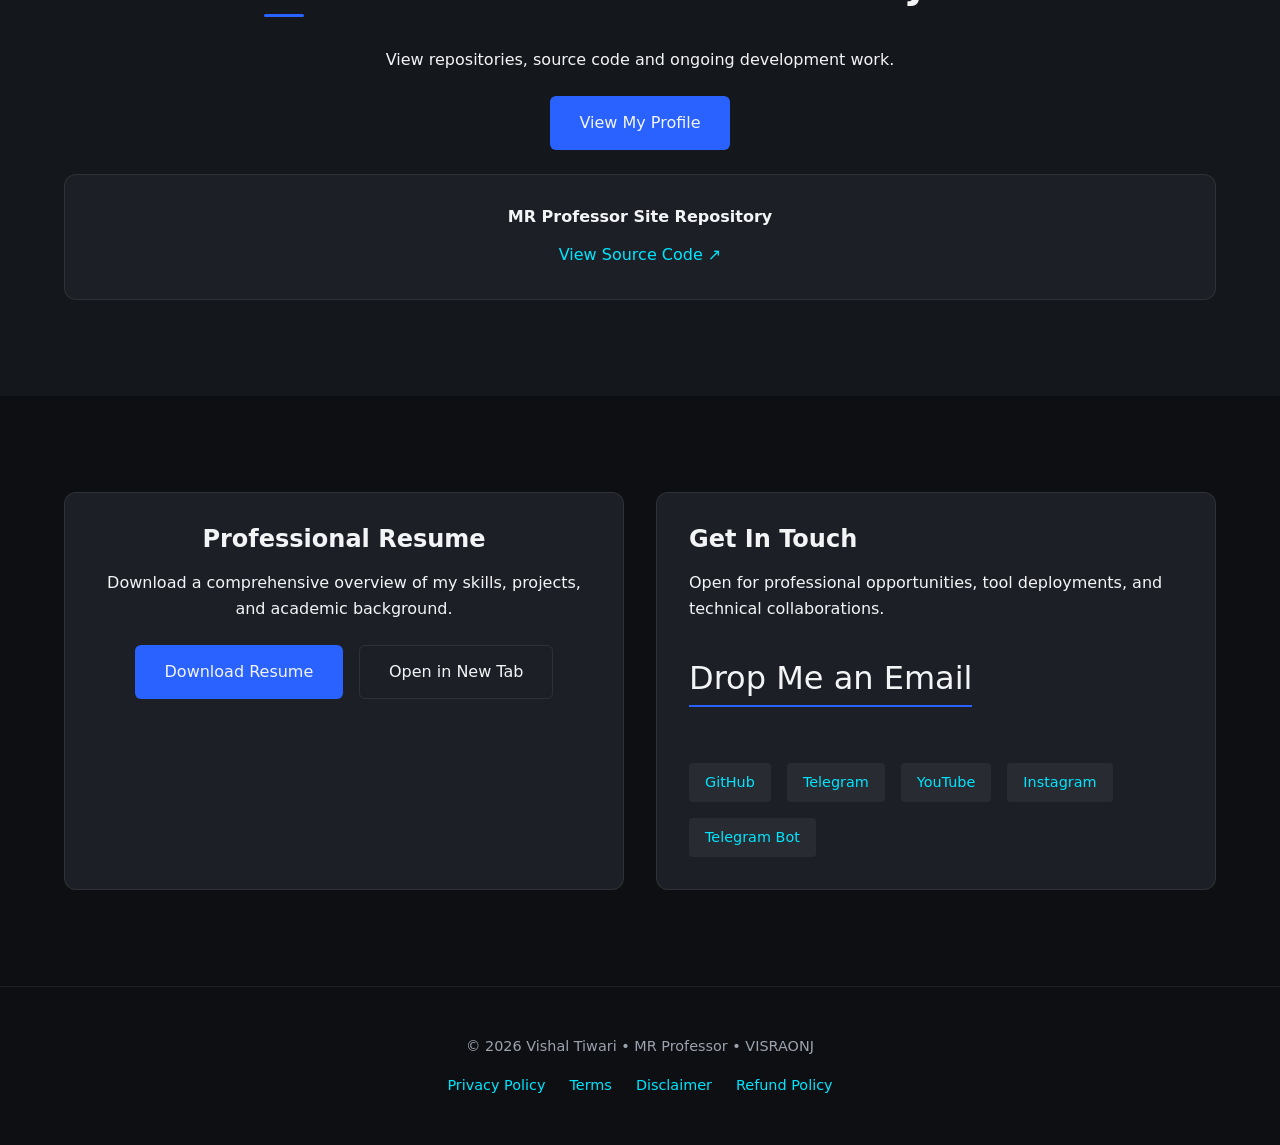
==== commit f2a1b54b: "Update index.html" ====
--- a/index.html
+++ b/index.html
@@ -8,14 +8,13 @@
     <meta name="robots" content="index, follow">
     <title>Vishal Tiwari | Web Developer & EdTech Builder</title>
     
-    <!-- EDIT THIS: Replace with your final GitHub Pages URL -->
-    <link rel="canonical" href="https://YOUR_USERNAME.github.io/YOUR_REPOSITORY/">
+    <!-- Verified GitHub Pages URL -->
+    <link rel="canonical" href="https://itswish.github.io/portfolio/">
     
     <!-- Open Graph / Social -->
     <meta property="og:title" content="Vishal Tiwari | Web Developer & EdTech Builder">
     <meta property="og:description" content="Practical technology builder creating web applications, educational tools, digital utilities, and online platforms.">
-    <!-- EDIT THIS: Replace with your actual URL and a screenshot of your site -->
-    <meta property="og:url" content="https://YOUR_USERNAME.github.io/YOUR_REPOSITORY/">
+    <meta property="og:url" content="https://itswish.github.io/portfolio/">
     <meta property="og:type" content="website">
     
     <link rel="stylesheet" href="style.css">
@@ -30,18 +29,18 @@
           "name": "Vishal Tiwari",
           "alternateName": "MR Professor",
           "jobTitle": "Web Developer",
-          "url": "https://YOUR_USERNAME.github.io/YOUR_REPOSITORY/",
+          "url": "https://itswish.github.io/portfolio/",
           "sameAs": [
-            "https://github.com/norvision231-alt",
-            "https://instagram.com/openbook606",
-            "https://youtube.com/@openbook506",
-            "https://visraonj.com/"
+            "https://mrprofessor.vercel.app/",
+            "https://visraonj.com/",
+            "https://ivishaltiwari.blogspot.com/",
+            "https://github.com/norvision231-alt"
           ]
         },
         {
           "@type": "WebSite",
           "name": "Vishal Tiwari Portfolio",
-          "url": "https://YOUR_USERNAME.github.io/YOUR_REPOSITORY/"
+          "url": "https://itswish.github.io/portfolio/"
         }
       ]
     }
@@ -369,7 +368,7 @@
                             <li class="arrow">↓</li>
                             <li><a href="https://visraonj.com/" target="_blank" rel="noopener noreferrer">VISRAONJ</a></li>
                             <li class="arrow">↓</li>
-                            <li><a href="https://visraonj.blogspot.com/" target="_blank" rel="noopener noreferrer">VISRAONJ Blog</a></li>
+                            <li><a href="https://ivishaltiwari.blogspot.com/" target="_blank" rel="noopener noreferrer">VISRAONJ Blog</a></li>
                             <li class="arrow">↓</li>
                             <li><a href="https://github.com/norvision231-alt" target="_blank" rel="noopener noreferrer">GitHub</a></li>
                             <li class="arrow">↓</li>
@@ -383,9 +382,9 @@
                     
                     <!-- Blog Promo -->
                     <div class="blog-promo card" id="blog">
-                        <h2 class="section-title">VISRAONJ Blog</h2>
+                        <h2 class="section-title">Vishal Tiwari Research</h2>
                         <p>Articles, guides and digital content exploring governance, technology, and productivity.</p>
-                        <a href="https://visraonj.blogspot.com/" target="_blank" rel="noopener noreferrer" class="btn btn-primary mt-4">Read the Blog</a>
+                        <a href="https://ivishaltiwari.blogspot.com/" target="_blank" rel="noopener noreferrer" class="btn btn-primary mt-4">Read the Blog</a>
                     </div>
                 </div>
             </div>
@@ -398,11 +397,11 @@
                 <p class="mb-4">View repositories, source code and ongoing development work.</p>
                 
                 <div class="github-actions">
-                    <a href="https://github.com/norvision231-alt" target="_blank" rel="noopener noreferrer" class="btn btn-primary btn-large">View GitHub</a>
+                    <a href="https://github.com/norvision231-alt" target="_blank" rel="noopener noreferrer" class="btn btn-primary btn-large">View My Profile</a>
                     
                     <div class="repo-card card mt-4">
                         <h4>MR Professor Site Repository</h4>
-                        <a href="https://github.com/norvision231-alt/mr-professor-site" target="_blank" rel="noopener noreferrer" class="repo-link">github.com/norvision231-alt/mr-professor-site</a>
+                        <a href="https://github.com/norvision231-alt/mr-professor-site" target="_blank" rel="noopener noreferrer" class="repo-link">View Source Code ↗</a>
                     </div>
                 </div>
             </div>
@@ -427,8 +426,8 @@
                     <h2>Get In Touch</h2>
                     <p>Open for professional opportunities, tool deployments, and technical collaborations.</p>
                     
-                    <!-- EDIT THIS: Replace with your actual email address -->
-                    <a href="mailto:vishaltiwari01@gmail.com" class="email-link">vishaltiwari01@gmail.com</a>
+                    <!-- Hiden Email inside a clean button -->
+                    <a href="mailto:vishaltiwari01@zohomail.in" class="email-link">Drop Me an Email</a>
                     
                     <div class="social-grid mt-4">
                         <a href="https://github.com/norvision231-alt" target="_blank" rel="noopener noreferrer" class="social-link">GitHub</a>
--- a/style.css
+++ b/style.css
@@ -0,0 +1,582 @@
+/* VARIABLES & ROOT */
+:root {
+    --bg-color: #0d0f12;
+    --bg-alt: #14171c;
+    --surface-color: #1c2026;
+    --border-color: rgba(255, 255, 255, 0.08);
+    
+    --text-main: #f3f4f6;
+    --text-muted: #9ca3af;
+    
+    --accent-cyan: #00e5ff;
+    --accent-blue: #2962ff;
+    --accent-green: #00e676;
+    
+    --font-main: system-ui, -apple-system, BlinkMacSystemFont, 'Segoe UI', Roboto, Helvetica, Arial, sans-serif;
+    
+    --transition: all 0.3s ease;
+}
+
+/* RESET & BASE */
+* {
+    margin: 0;
+    padding: 0;
+    box-sizing: border-box;
+}
+
+html {
+    scroll-behavior: smooth;
+}
+
+body {
+    background-color: var(--bg-color);
+    color: var(--text-main);
+    font-family: var(--font-main);
+    line-height: 1.6;
+    overflow-x: hidden;
+}
+
+a {
+    color: var(--accent-cyan);
+    text-decoration: none;
+    transition: var(--transition);
+}
+
+a:hover, a:focus-visible {
+    color: var(--text-main);
+}
+
+button:focus-visible, a:focus-visible, input:focus-visible {
+    outline: 2px solid var(--accent-cyan);
+    outline-offset: 4px;
+}
+
+ul { list-style: none; }
+.mt-4 { margin-top: 1.5rem; }
+.mb-4 { margin-bottom: 1.5rem; }
+.text-center { text-align: center; }
+
+/* TYPOGRAPHY */
+h1, h2, h3, h4 {
+    line-height: 1.2;
+    font-weight: 600;
+    margin-bottom: 1rem;
+}
+
+h2.section-title {
+    font-size: clamp(2rem, 4vw, 2.5rem);
+    margin-bottom: 2.5rem;
+    position: relative;
+    display: inline-block;
+}
+
+h2.section-title::after {
+    content: '';
+    position: absolute;
+    bottom: -10px;
+    left: 0;
+    width: 40px;
+    height: 3px;
+    background: var(--accent-blue);
+    border-radius: 2px;
+}
+
+/* LAYOUT */
+.container {
+    width: 90%;
+    max-width: 1200px;
+    margin: 0 auto;
+}
+
+.section {
+    padding: 6rem 0;
+}
+
+.bg-alt {
+    background-color: var(--bg-alt);
+}
+
+/* NAVIGATION */
+.navbar {
+    position: fixed;
+    top: 0;
+    width: 100%;
+    background: rgba(13, 15, 18, 0.85);
+    backdrop-filter: blur(12px);
+    -webkit-backdrop-filter: blur(12px);
+    z-index: 1000;
+    border-bottom: 1px solid var(--border-color);
+    transition: var(--transition);
+}
+
+.nav-container {
+    display: flex;
+    justify-content: space-between;
+    align-items: center;
+    height: 70px;
+}
+
+.brand-primary {
+    font-weight: 700;
+    font-size: 1.2rem;
+    color: var(--text-main);
+}
+
+.brand-secondary {
+    font-weight: 400;
+    color: var(--text-muted);
+}
+
+.nav-links {
+    display: flex;
+    gap: 1.5rem;
+}
+
+.nav-link {
+    color: var(--text-muted);
+    font-size: 0.9rem;
+    font-weight: 500;
+}
+
+.nav-link.active, .nav-link:hover {
+    color: var(--accent-cyan);
+}
+
+.nav-link.highlight {
+    color: var(--bg-color);
+    background: var(--accent-cyan);
+    padding: 0.4rem 1rem;
+    border-radius: 4px;
+}
+
+.nav-link.highlight:hover {
+    background: var(--text-main);
+    color: var(--bg-color);
+}
+
+/* MOBILE MENU */
+.hamburger {
+    display: none;
+    flex-direction: column;
+    justify-content: space-around;
+    width: 30px;
+    height: 21px;
+    background: transparent;
+    border: none;
+    cursor: pointer;
+    z-index: 1001;
+}
+
+.hamburger span {
+    width: 100%;
+    height: 2px;
+    background: var(--text-main);
+    transition: var(--transition);
+}
+
+/* BUTTONS */
+.btn {
+    display: inline-block;
+    padding: 0.8rem 1.8rem;
+    border-radius: 6px;
+    font-weight: 500;
+    cursor: pointer;
+    border: 1px solid transparent;
+    text-align: center;
+}
+
+.btn-primary {
+    background: var(--accent-blue);
+    color: var(--text-main);
+}
+
+.btn-primary:hover {
+    background: #1e4bd8;
+    color: var(--text-main);
+}
+
+.btn-outline {
+    background: transparent;
+    border-color: var(--border-color);
+    color: var(--text-main);
+}
+
+.btn-outline:hover {
+    border-color: var(--text-main);
+}
+
+.btn-group {
+    display: flex;
+    gap: 1rem;
+    justify-content: center;
+    flex-wrap: wrap;
+}
+
+/* CARDS */
+.card {
+    background: var(--surface-color);
+    border: 1px solid var(--border-color);
+    border-radius: 12px;
+    padding: 2rem;
+    transition: transform 0.3s ease, border-color 0.3s ease;
+}
+
+.card:hover {
+    transform: translateY(-4px);
+    border-color: rgba(255, 255, 255, 0.2);
+}
+
+/* TAGS */
+.tag {
+    display: inline-block;
+    padding: 0.3rem 0.8rem;
+    font-size: 0.8rem;
+    background: rgba(255, 255, 255, 0.05);
+    border: 1px solid var(--border-color);
+    border-radius: 50px;
+    color: var(--text-muted);
+}
+
+/* HERO SECTION */
+.hero {
+    min-height: 100vh;
+    display: flex;
+    align-items: center;
+    padding-top: 70px;
+}
+
+.hero-title {
+    font-size: clamp(3rem, 8vw, 5rem);
+    letter-spacing: -1px;
+    background: linear-gradient(90deg, #fff, #9ca3af);
+    -webkit-background-clip: text;
+    -webkit-text-fill-color: transparent;
+}
+
+.hero-subtitle {
+    font-size: clamp(1.2rem, 3vw, 1.8rem);
+    color: var(--text-muted);
+    font-weight: 400;
+}
+
+.accent-dot { color: var(--accent-blue); }
+
+.hero-intro {
+    max-width: 700px;
+    font-size: 1.1rem;
+    color: var(--text-muted);
+    margin-bottom: 2rem;
+}
+
+.hero-cta {
+    display: flex;
+    gap: 1rem;
+    flex-wrap: wrap;
+    margin-bottom: 4rem;
+}
+
+.proof-panel {
+    border-top: 1px solid var(--border-color);
+    padding-top: 2rem;
+}
+
+.proof-label {
+    display: block;
+    font-size: 0.9rem;
+    color: var(--text-muted);
+    margin-bottom: 1rem;
+    text-transform: uppercase;
+    letter-spacing: 1px;
+}
+
+.proof-tags {
+    display: flex;
+    gap: 0.8rem;
+    flex-wrap: wrap;
+}
+
+/* ABOUT SECTION */
+.about-grid {
+    display: grid;
+    grid-template-columns: 3fr 2fr;
+    gap: 2rem;
+}
+
+.about-text p { margin-bottom: 1rem; }
+.academic-list li { margin-bottom: 1rem; border-bottom: 1px solid var(--border-color); padding-bottom: 1rem; }
+.academic-list li:last-child { border: none; margin: 0; padding: 0; }
+
+/* SKILLS SECTION */
+.skills-grid {
+    display: grid;
+    grid-template-columns: repeat(auto-fit, minmax(250px, 1fr));
+    gap: 1.5rem;
+}
+.skill-category h3 { font-size: 1.1rem; color: var(--accent-cyan); margin-bottom: 1.5rem; }
+.skill-tags { display: flex; flex-wrap: wrap; gap: 0.5rem; }
+
+/* PROJECTS SECTION */
+.projects-grid {
+    display: grid;
+    grid-template-columns: repeat(auto-fit, minmax(300px, 1fr));
+    gap: 2rem;
+}
+
+.featured-large {
+    grid-column: 1 / -1;
+    background: linear-gradient(145deg, var(--surface-color), #141820);
+    border: 1px solid rgba(41, 98, 255, 0.3);
+}
+
+.project-meta {
+    font-size: 0.8rem;
+    text-transform: uppercase;
+    letter-spacing: 1px;
+    color: var(--accent-green);
+    margin-bottom: 1rem;
+}
+
+.project-purpose {
+    color: var(--text-muted);
+    font-size: 0.95rem;
+    margin-bottom: 1rem;
+}
+
+.project-tech {
+    display: flex;
+    gap: 0.5rem;
+    margin: 1.5rem 0;
+    flex-wrap: wrap;
+}
+
+.project-links {
+    display: flex;
+    gap: 1.5rem;
+    margin-top: auto;
+}
+
+.btn-link {
+    font-weight: 500;
+    font-size: 0.95rem;
+}
+
+/* TOOLS DIRECTORY */
+.tool-controls {
+    margin-bottom: 3rem;
+}
+
+.search-input {
+    width: 100%;
+    max-width: 400px;
+    padding: 1rem 1.5rem;
+    background: var(--surface-color);
+    border: 1px solid var(--border-color);
+    border-radius: 8px;
+    color: var(--text-main);
+    font-family: inherit;
+    font-size: 1rem;
+    margin-bottom: 1.5rem;
+}
+
+.filter-group {
+    display: flex;
+    flex-wrap: wrap;
+    gap: 0.5rem;
+}
+
+.filter-btn {
+    background: transparent;
+    border: 1px solid var(--border-color);
+    color: var(--text-muted);
+    padding: 0.4rem 1rem;
+    border-radius: 50px;
+    cursor: pointer;
+    font-size: 0.85rem;
+    transition: var(--transition);
+}
+
+.filter-btn:hover, .filter-btn.active {
+    background: var(--text-main);
+    color: var(--bg-color);
+}
+
+.tools-grid {
+    display: grid;
+    grid-template-columns: repeat(auto-fill, minmax(200px, 1fr));
+    gap: 1rem;
+}
+
+.tool-item {
+    display: flex;
+    align-items: center;
+    justify-content: center;
+    text-align: center;
+    padding: 1.5rem;
+    font-weight: 500;
+    color: var(--text-main);
+    min-height: 100px;
+}
+
+.tool-item.premium {
+    border-left: 3px solid var(--accent-cyan);
+}
+
+.tool-item.hidden {
+    display: none;
+}
+
+/* DUAL GRID (Ecosystem & Contact) */
+.dual-grid {
+    display: grid;
+    grid-template-columns: 1fr 1fr;
+    gap: 2rem;
+}
+
+.eco-list {
+    display: flex;
+    flex-direction: column;
+    align-items: center;
+    text-align: center;
+}
+
+.eco-list li {
+    font-size: 1.2rem;
+    font-weight: 600;
+}
+
+.eco-list li.arrow {
+    color: var(--accent-blue);
+    margin: 0.5rem 0;
+    font-size: 1.5rem;
+}
+
+.email-link {
+    display: inline-block;
+    font-size: clamp(1.2rem, 2.5vw, 2rem);
+    margin: 2rem 0;
+    color: var(--text-main);
+    border-bottom: 2px solid var(--accent-blue);
+}
+
+.social-grid {
+    display: flex;
+    gap: 1rem;
+    flex-wrap: wrap;
+}
+
+.social-link {
+    background: rgba(255,255,255,0.05);
+    padding: 0.5rem 1rem;
+    border-radius: 4px;
+    font-size: 0.9rem;
+}
+
+.social-link:hover {
+    background: var(--accent-blue);
+}
+
+/* FOOTER */
+footer {
+    border-top: 1px solid var(--border-color);
+    padding: 3rem 0;
+    text-align: center;
+    color: var(--text-muted);
+    font-size: 0.9rem;
+}
+
+.legal-links {
+    margin-top: 1rem;
+    display: flex;
+    justify-content: center;
+    gap: 1.5rem;
+    flex-wrap: wrap;
+}
+
+/* SCROLL TO TOP */
+#back-to-top {
+    position: fixed;
+    bottom: 2rem;
+    right: 2rem;
+    width: 45px;
+    height: 45px;
+    border-radius: 50%;
+    background: var(--surface-color);
+    color: var(--text-main);
+    border: 1px solid var(--border-color);
+    cursor: pointer;
+    display: flex;
+    align-items: center;
+    justify-content: center;
+    font-size: 1.2rem;
+    opacity: 0;
+    visibility: hidden;
+    transition: var(--transition);
+    z-index: 999;
+}
+
+#back-to-top.visible {
+    opacity: 1;
+    visibility: visible;
+}
+
+#back-to-top:hover {
+    background: var(--accent-blue);
+    border-color: var(--accent-blue);
+}
+
+/* ANIMATIONS */
+.reveal {
+    opacity: 0;
+    transform: translateY(30px);
+    transition: opacity 0.8s ease, transform 0.8s ease;
+}
+
+.reveal.visible {
+    opacity: 1;
+    transform: translateY(0);
+}
+
+@media (prefers-reduced-motion: reduce) {
+    .reveal {
+        opacity: 1;
+        transform: none;
+        transition: none;
+    }
+}
+
+/* RESPONSIVE */
+@media (max-width: 992px) {
+    .about-grid, .dual-grid {
+        grid-template-columns: 1fr;
+    }
+}
+
+@media (max-width: 768px) {
+    .hamburger { display: flex; }
+    
+    .nav-links {
+        position: fixed;
+        top: 70px;
+        left: -100%;
+        width: 100%;
+        height: calc(100vh - 70px);
+        background: var(--bg-color);
+        flex-direction: column;
+        align-items: center;
+        justify-content: flex-start;
+        padding-top: 3rem;
+        transition: var(--transition);
+        border-top: 1px solid var(--border-color);
+    }
+
+    .nav-links.active {
+        left: 0;
+    }
+
+    .hamburger.active span:nth-child(1) { transform: translateY(9.5px) rotate(45deg); }
+    .hamburger.active span:nth-child(2) { opacity: 0; }
+    .hamburger.active span:nth-child(3) { transform: translateY(-9.5px) rotate(-45deg); }
+
+    .hero-cta { flex-direction: column; width: 100%; }
+    .btn { width: 100%; }
+}
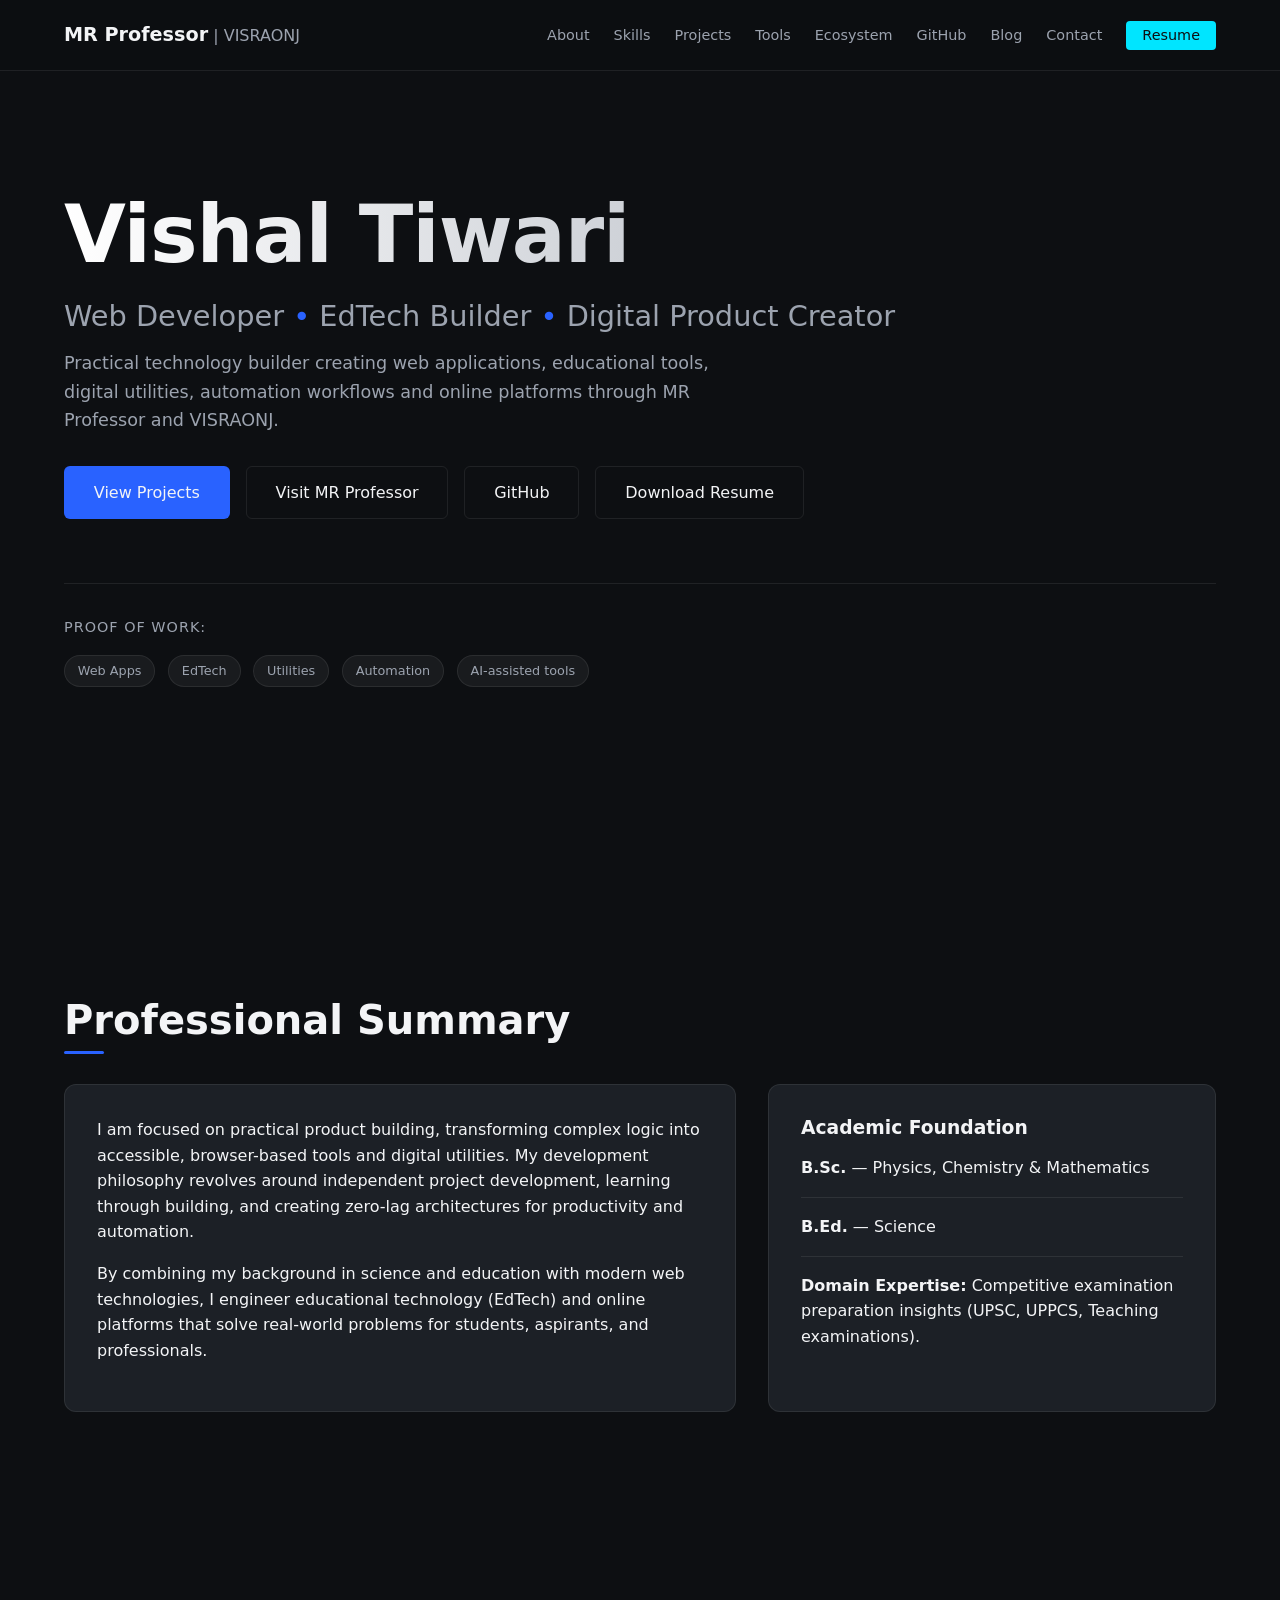
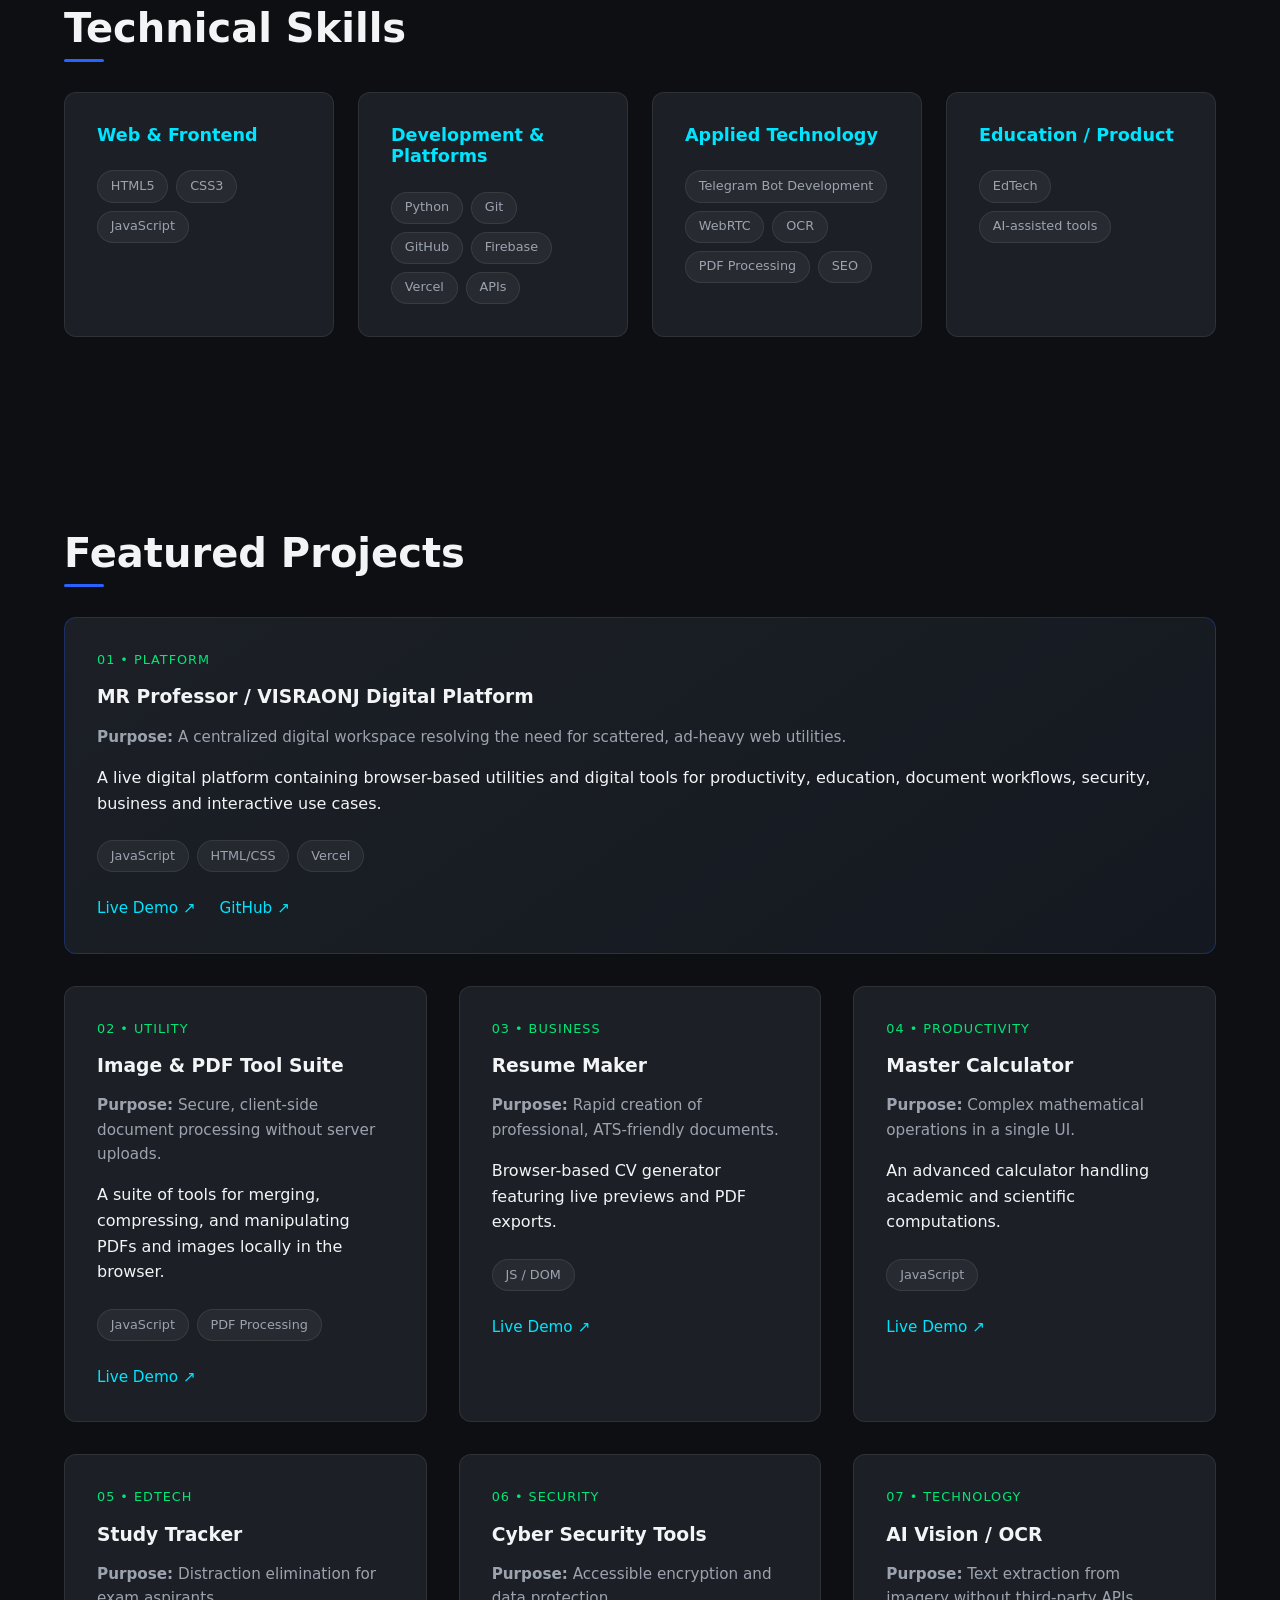
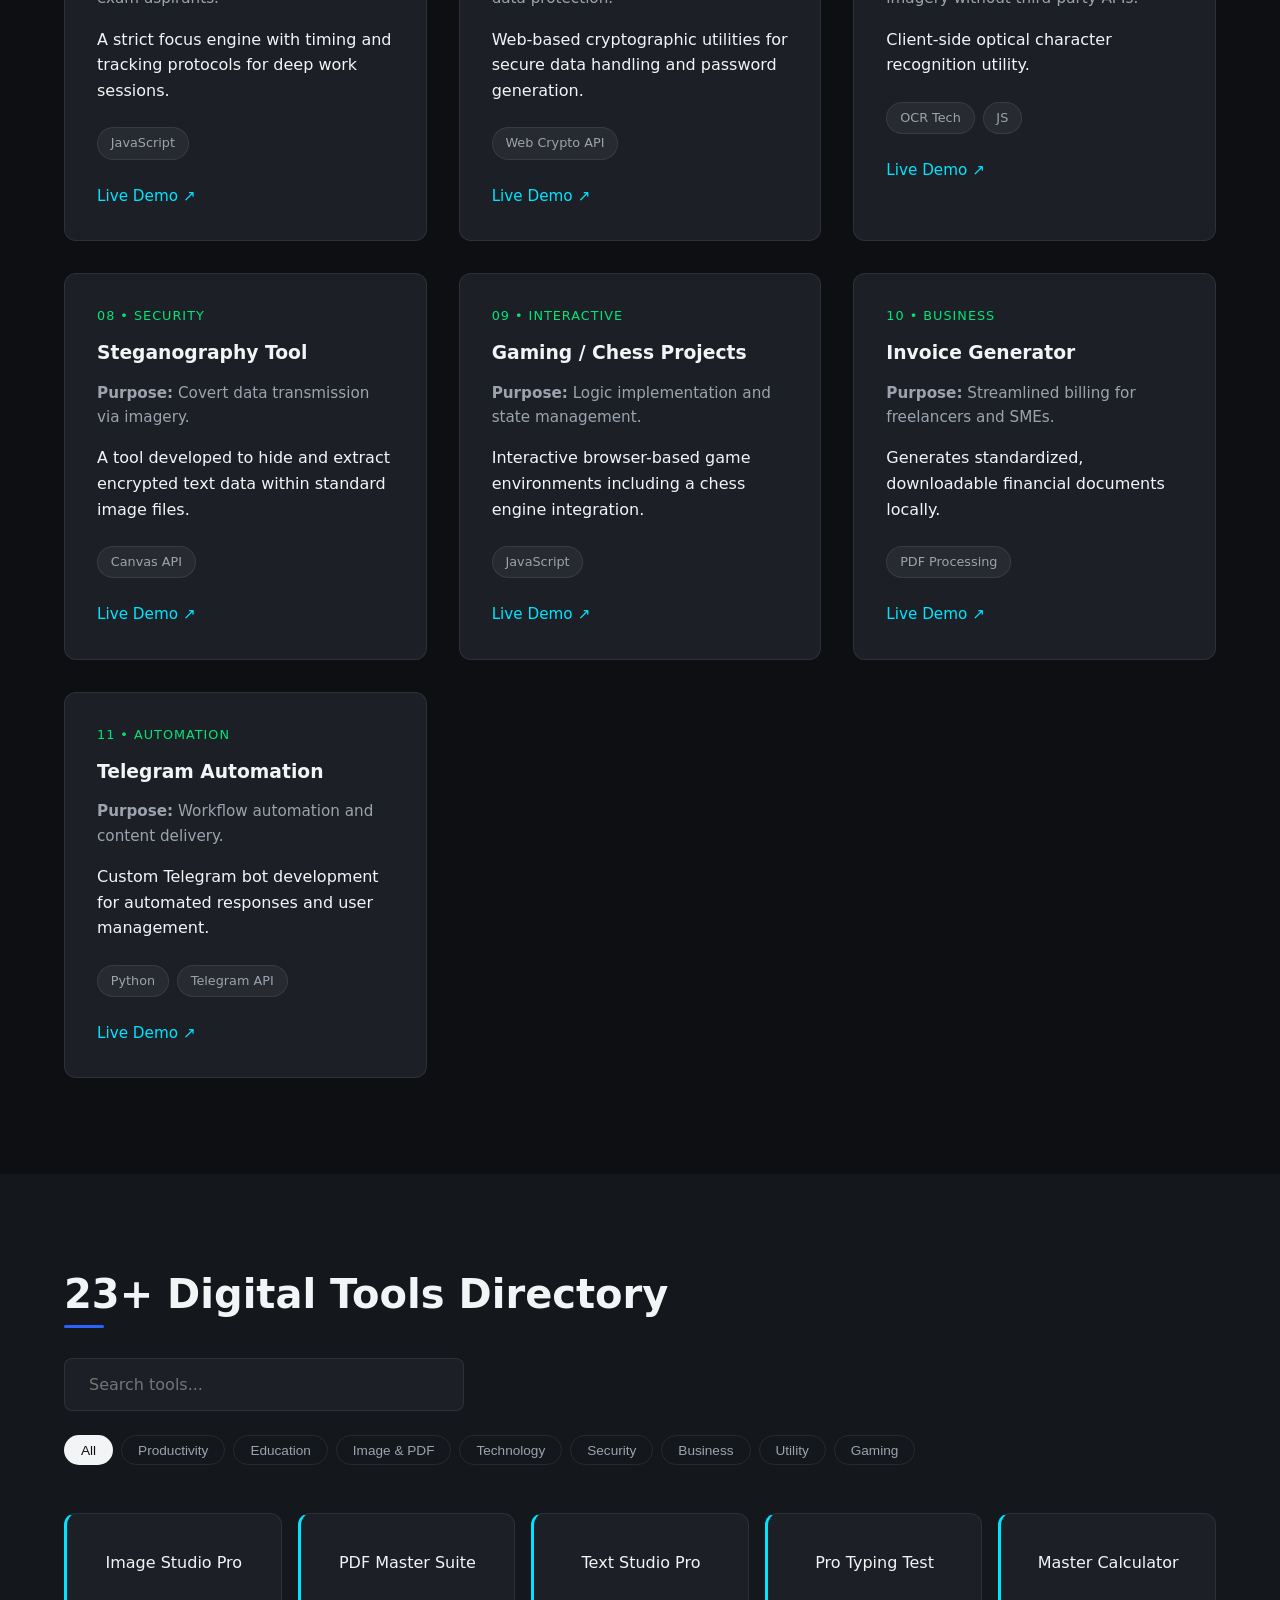
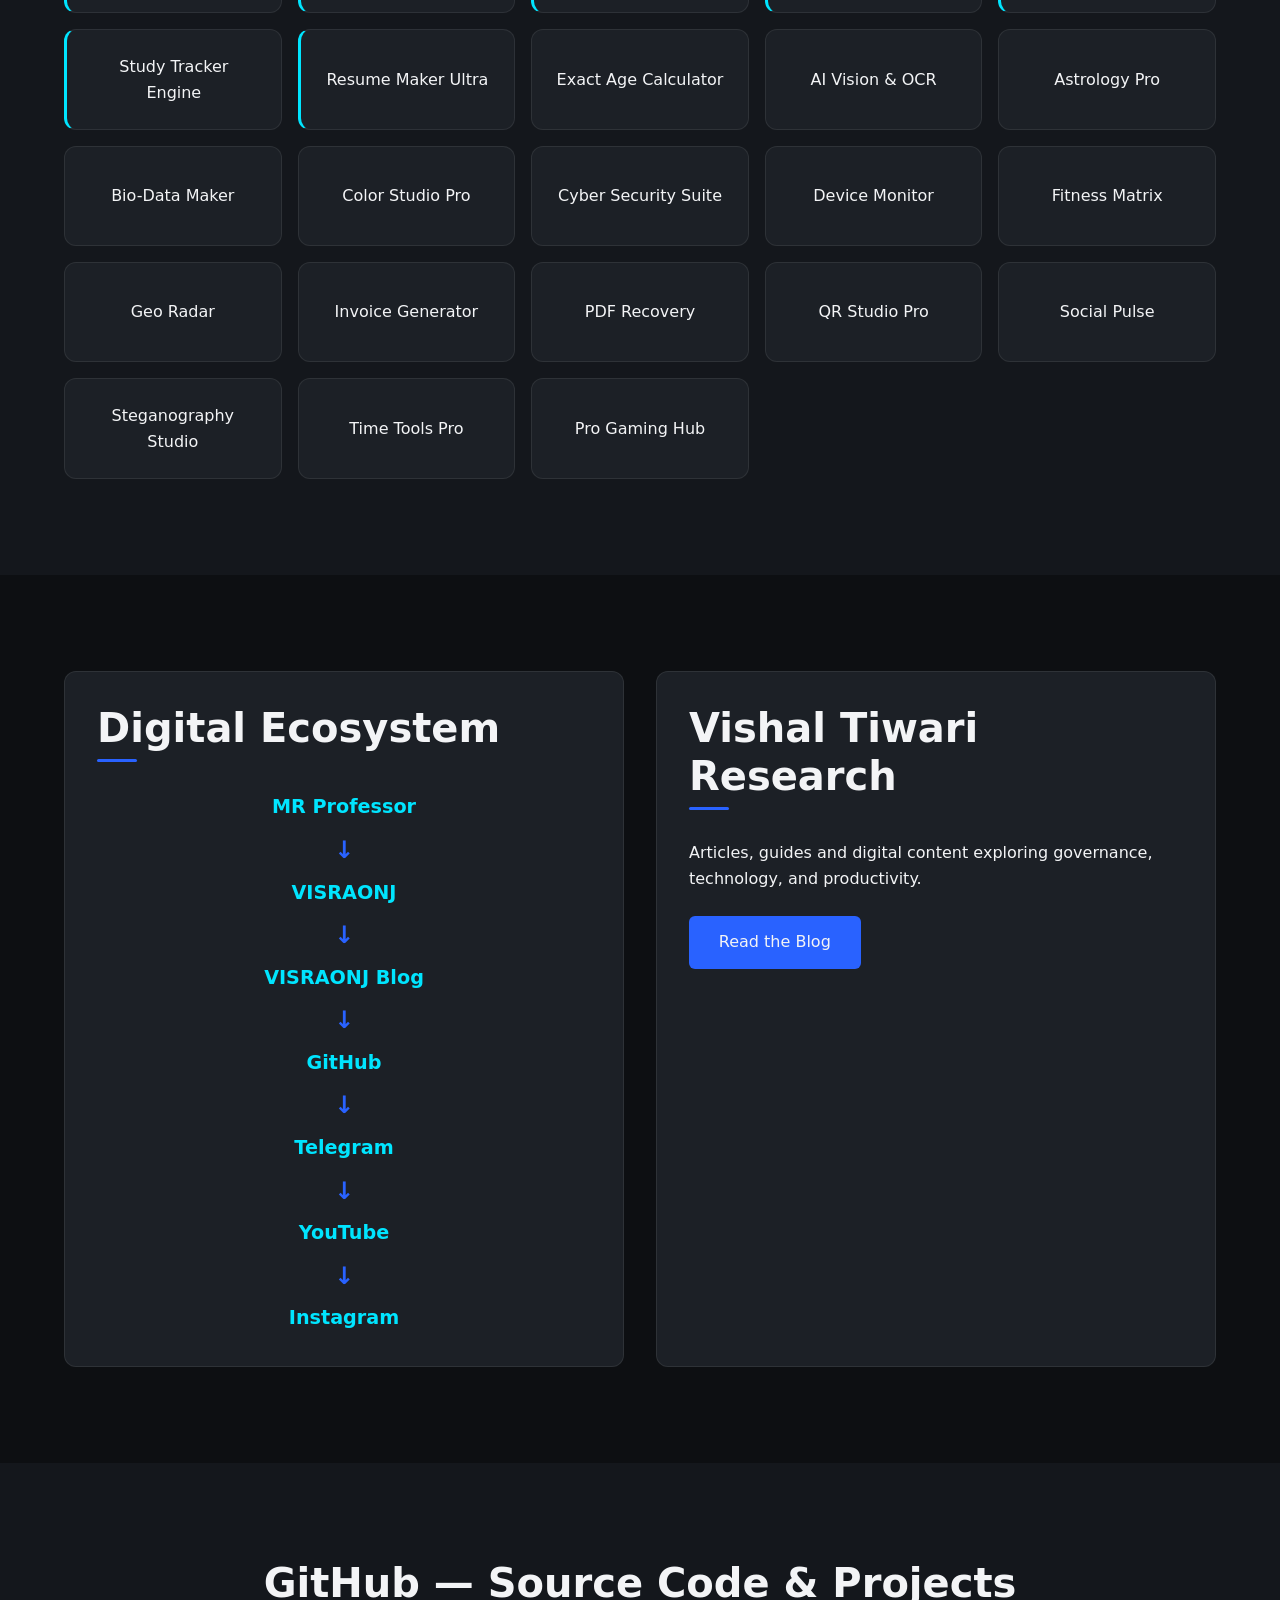
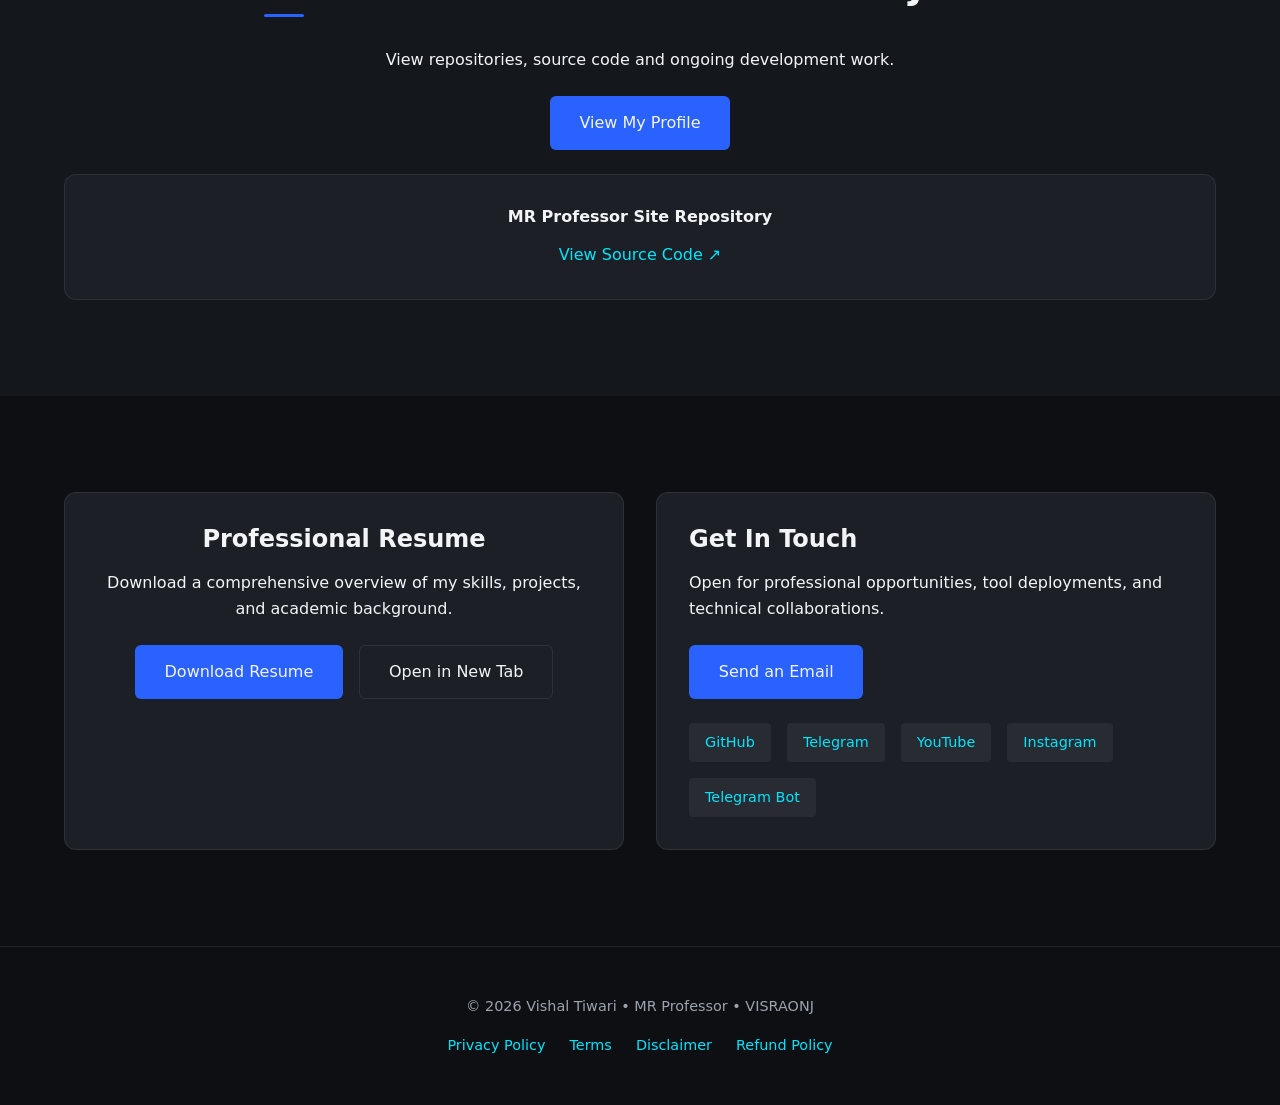
==== commit 001cfb9e: "Update index.html" ====
--- a/index.html
+++ b/index.html
@@ -384,6 +384,7 @@
                     <div class="blog-promo card" id="blog">
                         <h2 class="section-title">Vishal Tiwari Research</h2>
                         <p>Articles, guides and digital content exploring governance, technology, and productivity.</p>
+                        <!-- Blog link hidden inside a clean button -->
                         <a href="https://ivishaltiwari.blogspot.com/" target="_blank" rel="noopener noreferrer" class="btn btn-primary mt-4">Read the Blog</a>
                     </div>
                 </div>
@@ -426,8 +427,10 @@
                     <h2>Get In Touch</h2>
                     <p>Open for professional opportunities, tool deployments, and technical collaborations.</p>
                     
-                    <!-- Hiden Email inside a clean button -->
-                    <a href="mailto:vishaltiwari01@zohomail.in" class="email-link">Drop Me an Email</a>
+                    <!-- Hiden Email inside a solid clean button -->
+                    <div class="mt-4 mb-4">
+                        <a href="mailto:vishaltiwari01@zohomail.in" class="btn btn-primary">Send an Email</a>
+                    </div>
                     
                     <div class="social-grid mt-4">
                         <a href="https://github.com/norvision231-alt" target="_blank" rel="noopener noreferrer" class="social-link">GitHub</a>
